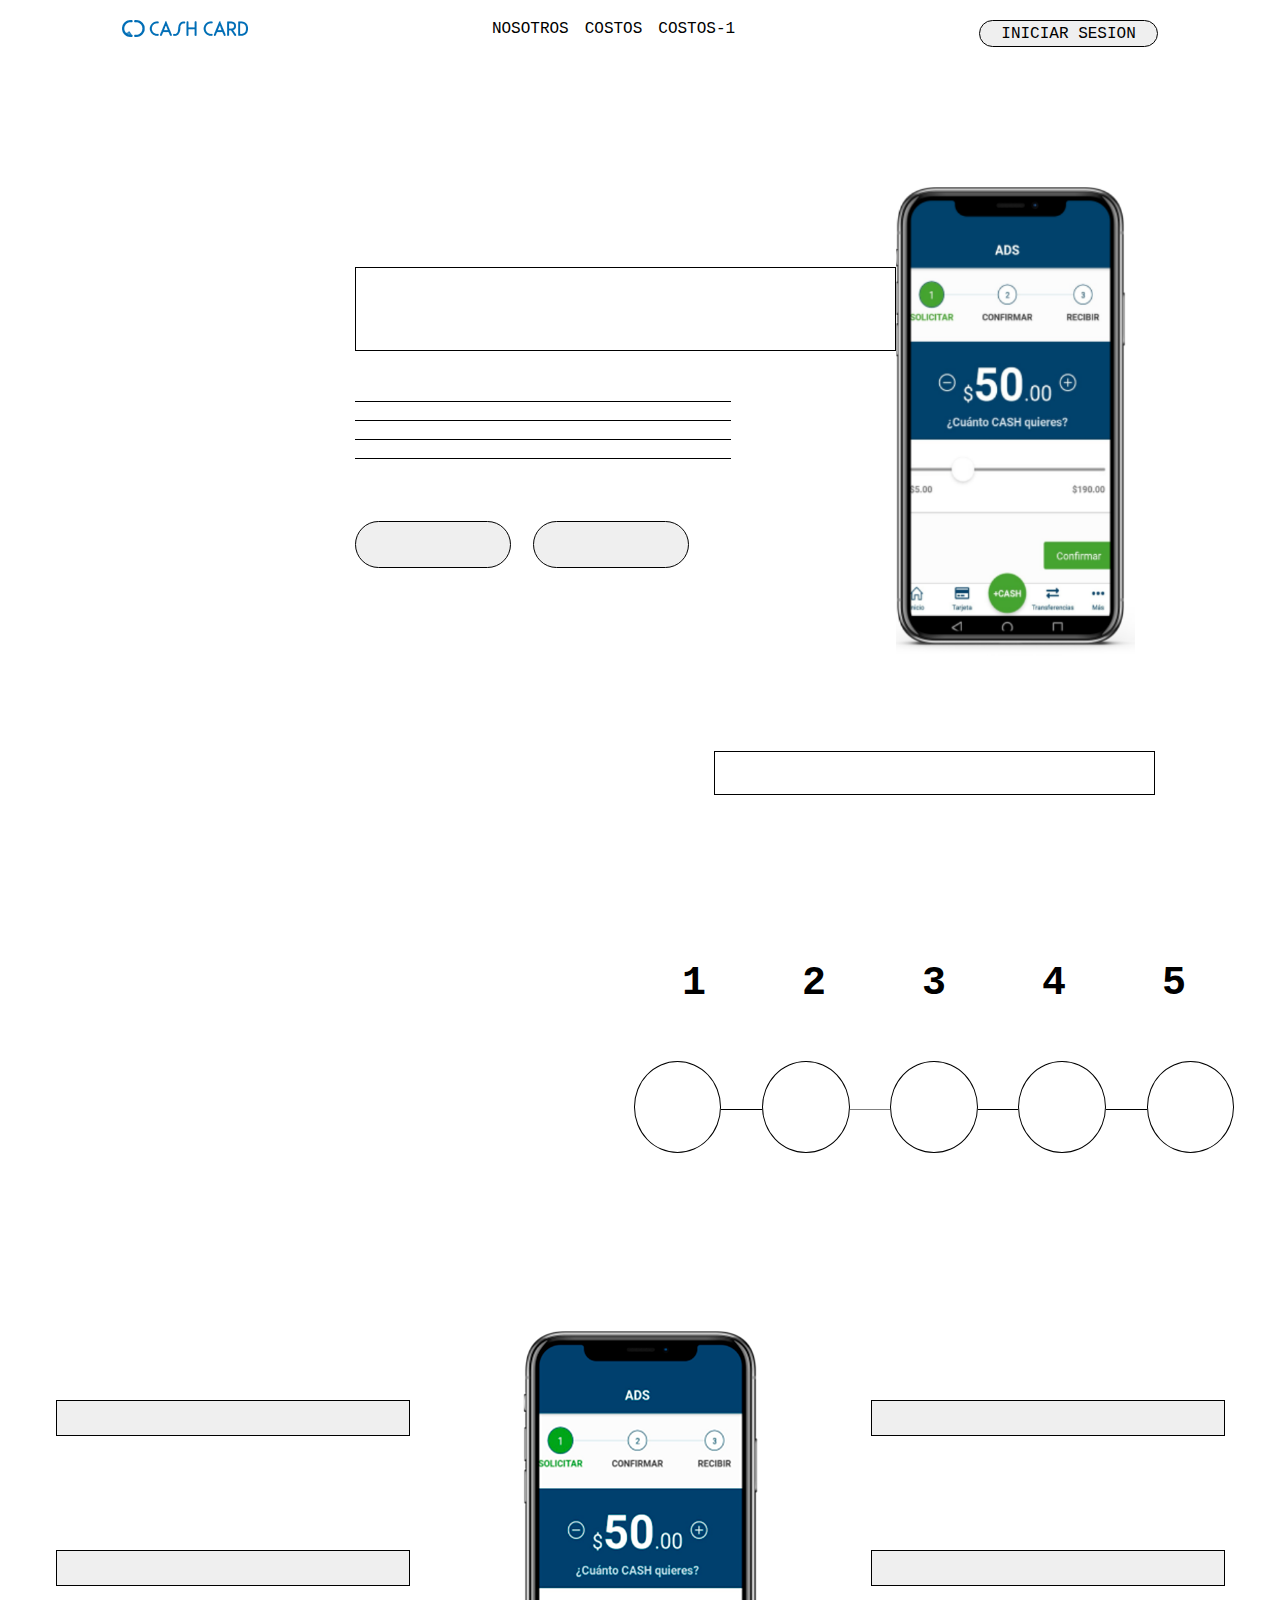
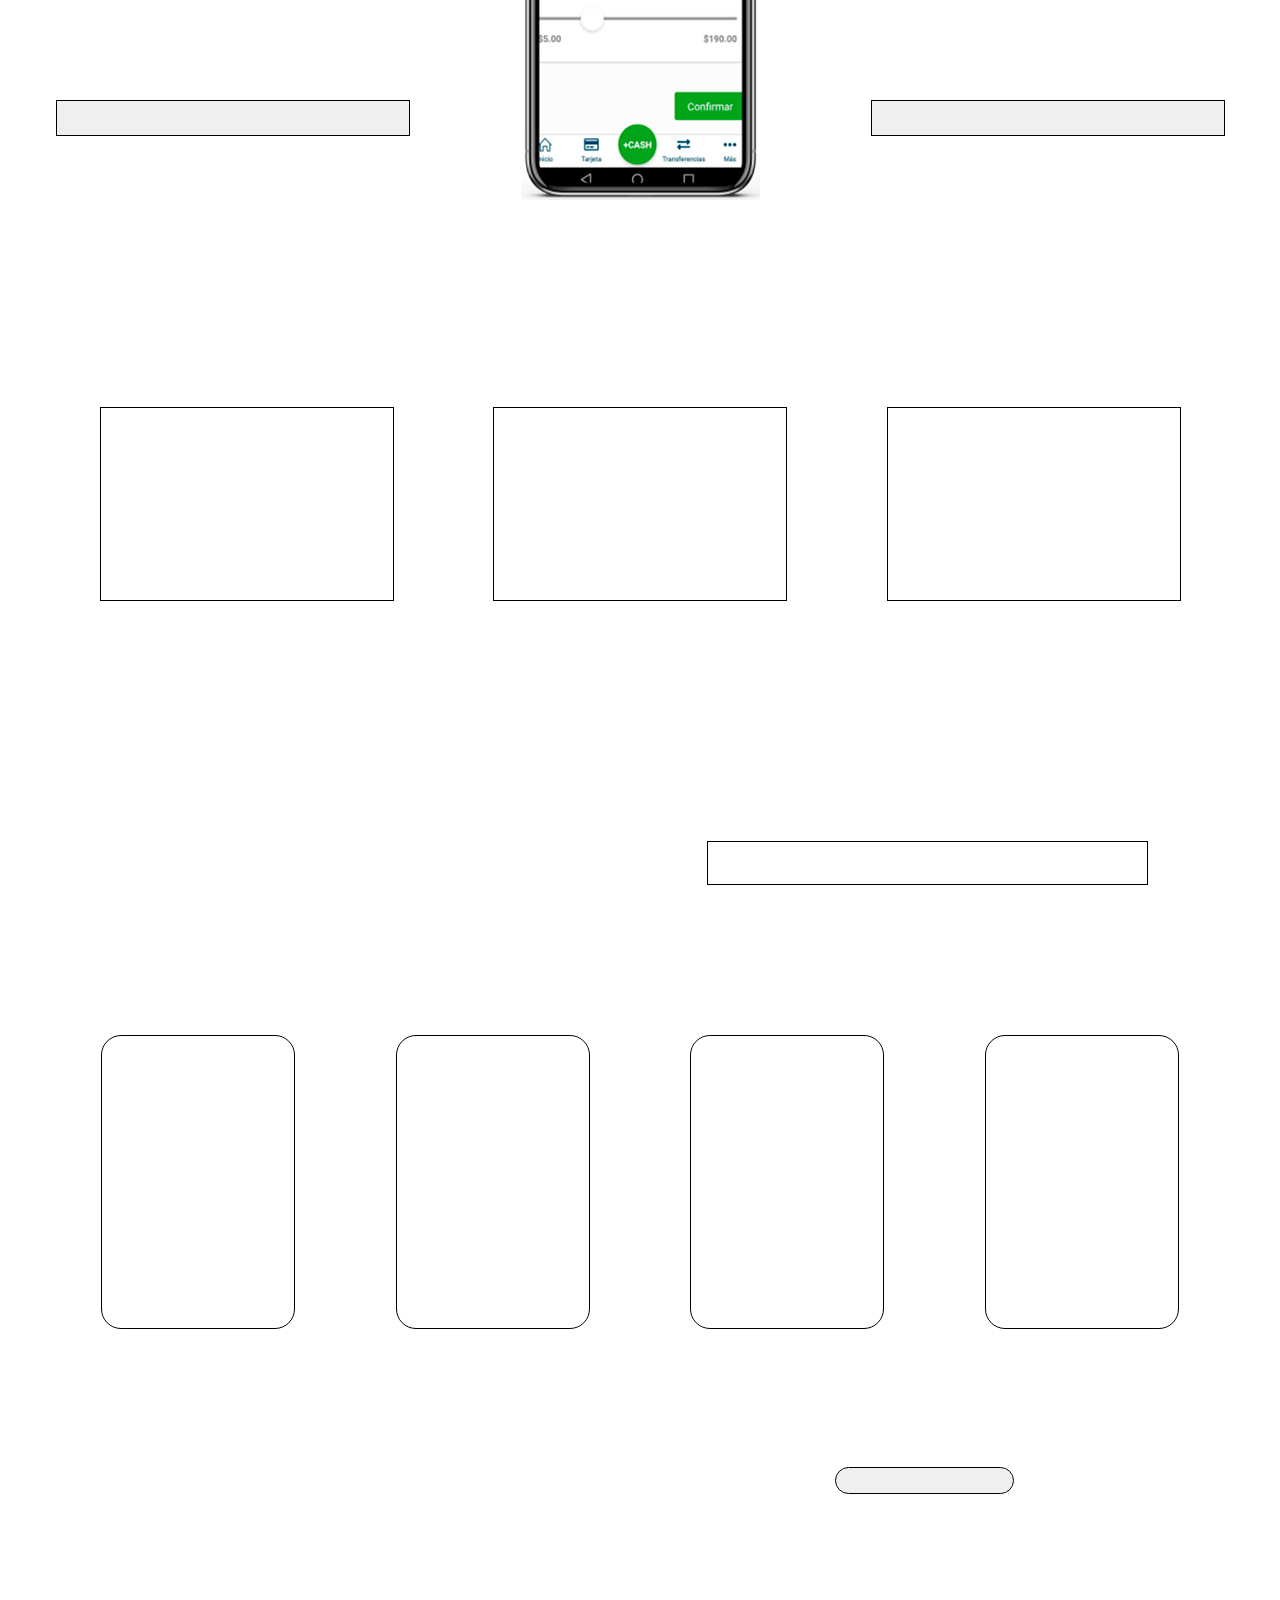
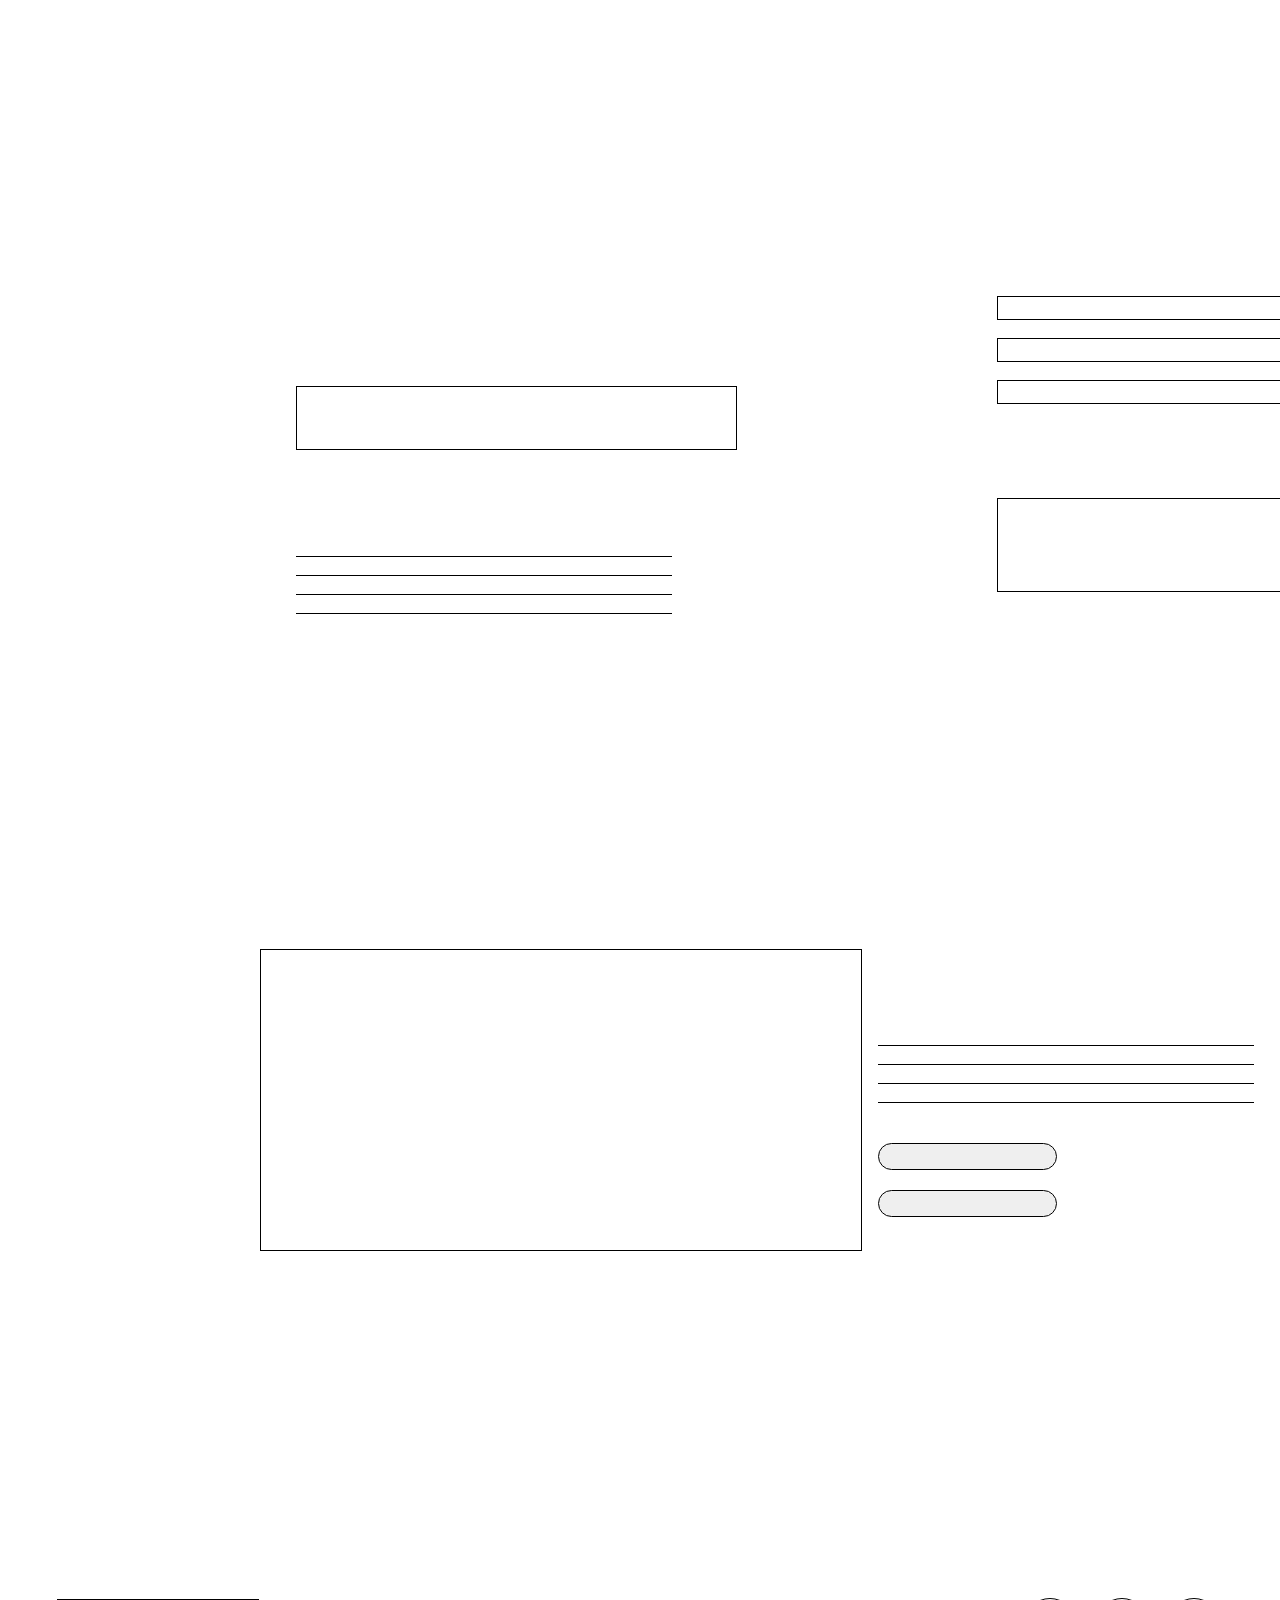
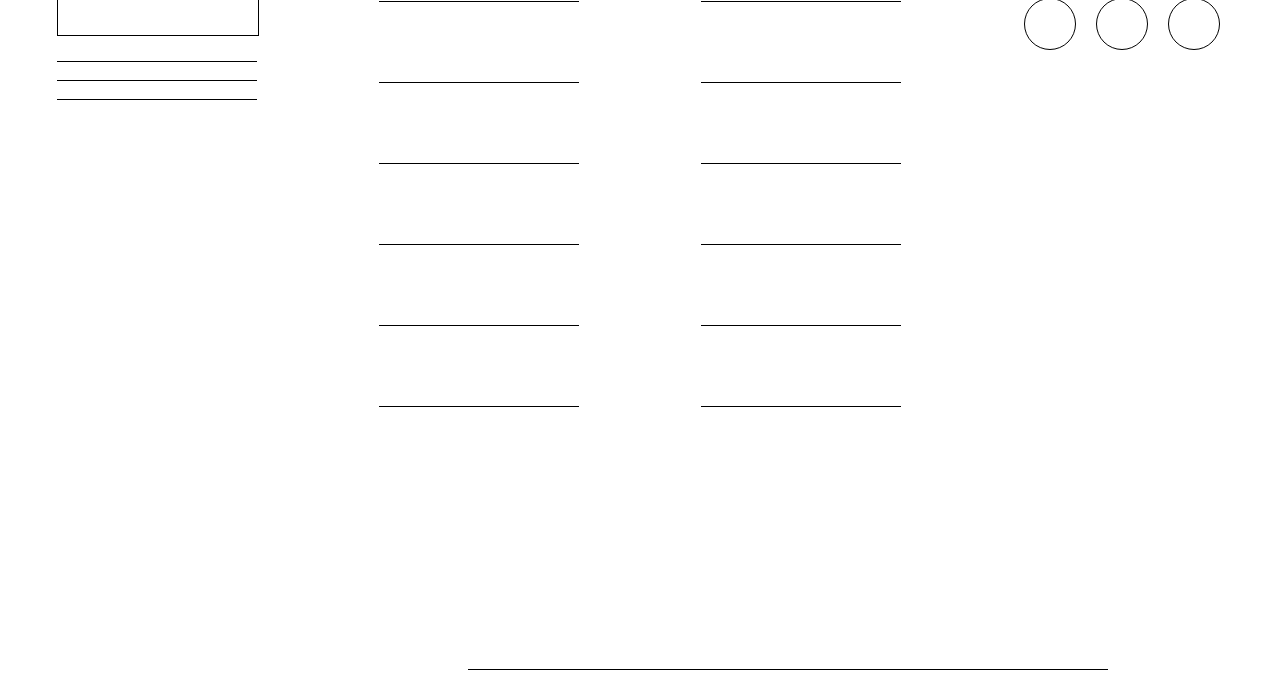
==== index.html @ b7083191 "primer commit" ====
<!DOCTYPE html>
<html lang="es">
<head>
    <meta charset="UTF-8">
    <meta http-equiv="X-UA-Compatible" content="IE=edge">
    <meta name="viewport" content="width=device-width, initial-scale=1.0">

    <link rel="preconnect" href="https://fonts.gstatic.com">
    <link href="https://fonts.googleapis.com/css2?family=Poppins:wght@300&display=swap" rel="stylesheet">
    <link rel="stylesheet" href="/css/styles.css">
    
    <title>Home │ Cash Car</title>
</head>
<body>

    <!-- NAV -->
    <div class="nav">
        <a href="index.html" class="logo"><img src="/img/Recurso 1@4x-chico.png" alt="Logo Cash Car" target="_blank"></a>
        <ul class="subnav">
            <li class="item-uno"><a href="/nosotros.html" target="_blank">NOSOTROS</a></li>
            <li class="item-dos"><a href="/costos.html" target="_blank">COSTOS</a></li>
            <li class="item-tres"><a href="/costos-1.html" target="_blank">COSTOS-1</a></li>
        </ul>
        <button class="boton">INICIAR SESION</button>
    </div>

    <!-- SECCION UNO  HOME-->
    <section class="seccion-uno-home">
        <div class="modulo-container">
            <div class="titulo-uno"></div>
            <div class="texto-container">
                <div class="texto"></div>
                <div class="texto"></div>
                <div class="texto"></div>
                <div class="texto"></div>
            </div>
            <div class="botones">
                <button class="boton-uno"></button>
                <button class="boton-dos"></button>
            </div>
        </div>
        <div class="foto-container">
            <img class="foto-celu" src="/img/9.png" alt="Cash Car App">
        </div>
    </section>

    <!-- SECCION DOS HOME-->
    <section class="seccion-dos-home">
        <div class="gran-super-container">
            <div class="titulo-chico-centrado"></div>
            <div class="numeros-container">
                <p>1</p>
                <p>2</p>
                <p>3</p>
                <p>4</p>
                <p>5</p>
            </div>
            <div class="pasos-container">
                <div class="circulo-uno"></div>
                <div class="linea-uno"></div>
                <div class="circulo-dos"></div>
                <hr class="linea-dos">
                <div class="circulo-tres"></div>
                <div class="linea-tres"></div>
                <div class="circulo-cuatro"></div>
                <div class="linea-cuatro"></div>
                <div class="circulo-cinco"></div>
            </div>
        </div>
    </section>

    <!-- SECCION TRES HOME -->
    <section class="seccion-tres-home">
        <div class="modulo-uno">
            <button class="boton-tres"></button>
            <button class="boton-cuatro"></button>
            <button class="boton-cinco"></button>
        </div>
        <div class="foto-mobile">
            <img  src="/img/9-chico.png" alt="Mobile Cash Car">
        </div>
        <div class="modulo-dos">
            <button class="boton-seis"></button>
            <button class="boton-siete"></button>
            <button class="boton-ocho"></button>
        </div>
    </section>

    <!-- SECCION CUATRO HOME -->
    <section class="seccion-cuatro-home">
        <div class="foto-uno"></div>
        <div class="foto-dos"></div>
        <div class="foto-tres"></div>
    </section>

    <!-- SECCION CINCO HOME-->
    <section class="seccion-cinco-home">
        <div class="titulo-chico-centrado"></div>
        <div class="contenedor-fotos">
            <div class="foto-cuatro"></div>
            <div class="foto-cinco"></div>
            <div class="foto-seis"></div>
            <div class="foto-siete"></div>
        </div>
        <button class="boton"></button>
    </section>

    <!-- SECCION SEIS HOME-->
    <section class="seccion-seis-home">
        <div class="ultra-modulo">
            <div class="modulo-tres">
                <div class="dale">
                    <div class="cuadro-titulo"></div>
                    <div class="contenedor-lineas">
                        <div class="lineas"></div>
                        <div class="lineas"></div>
                        <div class="lineas"></div>
                        <div class="lineas"></div>
                    </div>
                </div>
                <div class="modulo-cuatro">
                    <div class="gran-contenedor">
                        <div class="contenedor-cajas">
                            <div class="caja"></div>
                            <div class="caja"></div>
                            <div class="caja"></div>
                        </div>
                        <div class="caja-cuatro"></div>
                        <button class="boton-seccion-seis"></button>
                    </div>
                </div>
            </div>
    </section>

    <!-- SECCION SIETE HOME-->
    <section class="seccion-siete-home">
        <div class="modulo-primero">
            <div class="gran-cuadro"></div>
        </div>
        <div class="modulo-segundo">
            <div class="super-div">
                <div class="contenedor-lineas-dos">
                    <div class="lineas-dos"></div>
                    <div class="lineas-dos"></div>
                    <div class="lineas-dos"></div>
                    <div class="lineas-dos"></div>
                </div>
                <div class="contenedor-btn">
                    <button class="btn"></button>
                    <button class="btn"></button>
                </div>
            </div>
        </div>
    </section>

    <!-- FOOTER -->
    <footer class="footer">
        <div class="contenedor-grid">
            <div class="primer-modulo-footer">
                <div class="container-uno">
                    <div class="cuadro-chico"></div>
                    <div class="contenedor-lineas-tres">
                        <div class="linea-tres"></div>
                        <div class="linea-tres"></div>
                        <div class="linea-tres"></div>
                    </div>
            </div>
            </div>
        
            <div class="segundo-modulo-footer">
                <div class="contenedor-lin">
                    <div class="lin"></div>
                    <div class="lin"></div>
                    <div class="lin"></div>
                    <div class="lin"></div>
                    <div class="lin"></div>
                    <div class="lin"></div>
                </div>
            </div>
        
            <div class="tercer-modulo-footer">
                <div class="contenedor-lin">
                    <div class="lin"></div>
                    <div class="lin"></div>
                    <div class="lin"></div>
                    <div class="lin"></div>
                    <div class="lin"></div>
                    <div class="lin"></div>
                </div>
            </div>
        
            <div class="cuarto-modulo-footer">
                <div class="redes-container">
                    <div class="redes"></div>
                    <div class="redes"></div>
                    <div class="redes"></div>
                </div>
            </div>
        </div>
        <div class="copywright-lin"></div>
    </footer>
</body>
</html>
---- css/styles.css ----
* {
  margin: 0;
  padding: 0;
  font-family: monospace;
  font-size: 1rem;
}

a {
  text-decoration: none;
  color: inherit;
}

.nav {
  display: -webkit-box;
  display: -ms-flexbox;
  display: flex;
  place-content: center space-around;
}

.nav .subnav {
  margin-top: 1.25rem;
  display: -webkit-box;
  display: -ms-flexbox;
  display: flex;
  -webkit-box-pack: center;
      -ms-flex-pack: center;
          justify-content: center;
}

.nav .subnav li {
  list-style: none;
}

.nav .subnav li a {
  font-family: monospace;
}

.nav .subnav .item-uno, .nav .subnav .item-dos {
  margin-right: 1rem;
}

.nav .logo {
  margin-top: 1.25rem;
  height: 0.5rem;
}

.nav .boton {
  width: 11.1875rem;
  height: 1.6875rem;
  margin-top: 1.25rem;
  border: solid 0.03125rem;
  border-radius: 2.875rem;
}

.seccion-uno-home {
  margin-top: 3.125rem;
  margin-left: 9.9375rem;
  margin-right: 9.9375rem;
  display: -webkit-box;
  display: -ms-flexbox;
  display: flex;
  -webkit-box-pack: justify;
      -ms-flex-pack: justify;
          justify-content: space-between;
}

.seccion-uno-home .modulo-container {
  position: relative;
  margin-top: 10.625rem;
  margin-left: 12.25rem;
}

.seccion-uno-home .modulo-container .titulo-uno {
  width: 33.6875rem;
  height: 5.125rem;
  border: solid 0.5px;
}

.seccion-uno-home .modulo-container .texto-container {
  width: 27.25rem;
  height: 4.375rem;
  margin-top: 3.125rem;
}

.seccion-uno-home .modulo-container .texto-container .texto {
  width: 23.5rem;
  margin-top: 1.125rem;
  border-bottom: solid 0.5px;
  -webkit-box-align: start;
      -ms-flex-align: start;
          align-items: start;
}

.seccion-uno-home .modulo-container .botones {
  display: -webkit-box;
  display: -ms-flexbox;
  display: flex;
  margin-top: 3.125rem;
}

.seccion-uno-home .modulo-container .botones .boton-uno, .seccion-uno-home .modulo-container .botones .boton-dos {
  width: 9.75rem;
  height: 2.9375rem;
  border: solid 0.5px;
  border-radius: 2.875rem;
}

.seccion-uno-home .modulo-container .botones .boton-dos {
  margin-left: 1.375rem;
}

.seccion-uno-home .foto-container {
  margin-top: 5.625rem;
  margin-right: 10.9375rem;
}

.seccion-uno-home .foto-container .foto-celu {
  width: 14.9375rem;
  height: 29.3125rem;
  -o-object-fit: cover;
     object-fit: cover;
}

.seccion-dos-home {
  display: -webkit-box;
  display: -ms-flexbox;
  display: flex;
  position: relative;
  place-content: center space-between;
  height: 31.25rem;
}

.seccion-dos-home .gran-super-container {
  margin-left: 11.5rem;
}

.seccion-dos-home .gran-super-container .titulo-chico-centrado {
  position: absolute;
  width: 27.4375rem;
  height: 2.625rem;
  border: solid 0.5px;
  margin-top: 5.625rem;
  margin-left: 33.125rem;
}

.seccion-dos-home .gran-super-container .numeros-container {
  display: -webkit-box;
  display: -ms-flexbox;
  display: flex;
  -ms-flex-pack: distribute;
      justify-content: space-around;
  position: absolute;
  width: 37.5rem;
  margin-top: 18.75rem;
  margin-left: 28.125rem;
  font-weight: bold;
}

.seccion-dos-home .gran-super-container .numeros-container p {
  font-size: 2.5rem;
}

.seccion-dos-home .gran-super-container .pasos-container {
  display: -webkit-box;
  display: -ms-flexbox;
  display: flex;
  -webkit-box-pack: space-evenly;
      -ms-flex-pack: space-evenly;
          justify-content: space-evenly;
  position: absolute;
  margin-top: 25rem;
  margin-left: 28.125rem;
  width: 37.5rem;
}

.seccion-dos-home .gran-super-container .pasos-container .circulo-uno, .seccion-dos-home .gran-super-container .pasos-container .circulo-dos,
.seccion-dos-home .gran-super-container .pasos-container .circulo-tres, .seccion-dos-home .gran-super-container .pasos-container .circulo-cuatro,
.seccion-dos-home .gran-super-container .pasos-container .circulo-cinco {
  width: 13.125rem;
  height: 5.625rem;
  border-radius: 100%;
  border: solid 0.5px;
}

.seccion-dos-home .gran-super-container .pasos-container .linea-uno, .seccion-dos-home .gran-super-container .pasos-container .linea-dos,
.seccion-dos-home .gran-super-container .pasos-container .linea-tres, .seccion-dos-home .gran-super-container .pasos-container .linea-cuatro {
  border: 0;
  border-top: 1px solid;
  height: 0;
  width: 6.25rem;
  margin-top: 3rem;
}

.seccion-tres-home {
  width: 100%;
  display: -webkit-box;
  display: -ms-flexbox;
  display: flex;
  -webkit-box-align: center;
      -ms-flex-align: center;
          align-items: center;
  -ms-flex-pack: distribute;
      justify-content: space-around;
  justify-items: center;
  margin-top: 10.625rem;
}

.seccion-tres-home .modulo-uno {
  height: 50vh;
  display: -webkit-box;
  display: -ms-flexbox;
  display: flex;
  -webkit-box-orient: vertical;
  -webkit-box-direction: normal;
      -ms-flex-direction: column;
          flex-direction: column;
  -ms-flex-pack: distribute;
      justify-content: space-around;
}

.seccion-tres-home .foto-mobile {
  -o-object-fit: cover;
     object-fit: cover;
}

.seccion-tres-home .modulo-dos {
  display: -webkit-box;
  display: -ms-flexbox;
  display: flex;
  height: 50vh;
  display: flex;
  -webkit-box-orient: vertical;
  -webkit-box-direction: normal;
      -ms-flex-direction: column;
          flex-direction: column;
  -ms-flex-pack: distribute;
      justify-content: space-around;
  flex-direction: column;
}

.seccion-tres-home .boton-tres, .seccion-tres-home .boton-dos, .seccion-tres-home .boton-tres,
.seccion-tres-home .boton-cuatro, .seccion-tres-home .boton-cinco,
.seccion-tres-home .boton-seis, .seccion-tres-home .boton-siete, .seccion-tres-home .boton-ocho {
  width: 22.125rem;
  height: 2.25rem;
  border: 0.5px solid;
}

.seccion-cuatro-home {
  width: 100%;
  display: -webkit-box;
  display: -ms-flexbox;
  display: flex;
  -webkit-box-align: center;
      -ms-flex-align: center;
          align-items: center;
  -webkit-box-pack: space-evenly;
      -ms-flex-pack: space-evenly;
          justify-content: space-evenly;
  justify-items: center;
  margin-top: 12.625rem;
}

.seccion-cuatro-home .foto-uno, .seccion-cuatro-home .foto-dos, .seccion-cuatro-home .foto-tres {
  width: 18.25rem;
  height: 12rem;
  border: 0.5px solid;
}

.seccion-cinco-home {
  width: 100%;
  height: 100vh;
  padding-top: 9.375rem;
  margin-bottom: 6.25rem;
}

.seccion-cinco-home .titulo-chico-centrado {
  width: 27.4375rem;
  height: 2.625rem;
  border: solid 0.5px;
  margin-top: 5.625rem;
  margin-left: 44.20rem;
}

.seccion-cinco-home .contenedor-fotos {
  display: -webkit-box;
  display: -ms-flexbox;
  display: flex;
  -webkit-box-align: center;
      -ms-flex-align: center;
          align-items: center;
  -webkit-box-pack: space-evenly;
      -ms-flex-pack: space-evenly;
          justify-content: space-evenly;
  justify-items: center;
  margin-top: 9.375rem;
}

.seccion-cinco-home .foto-cuatro, .seccion-cinco-home .foto-cinco, .seccion-cinco-home .foto-seis, .seccion-cinco-home .foto-siete {
  width: 12rem;
  height: 18.25rem;
  border: 0.5px solid;
  border-radius: 1.25rem;
}

.seccion-cinco-home .boton {
  width: 11.1875rem;
  height: 1.6875rem;
  margin-top: 8.625rem;
  margin-left: 52.20rem;
  border: solid 0.5px;
  border-radius: 2.875rem;
}

.seccion-seis-home {
  width: 100%;
  height: 70vh;
  padding-top: 2.125rem;
  padding-bottom: 2.125rem;
  display: -webkit-box;
  display: -ms-flexbox;
  display: flex;
}

.seccion-seis-home .ultra-modulo {
  margin-left: 9.375rem;
}

.seccion-seis-home .ultra-modulo .modulo-tres {
  width: 50%;
  height: 100%;
  margin-left: 8.125rem;
  display: -webkit-box;
  display: -ms-flexbox;
  display: flex;
  -webkit-box-align: center;
      -ms-flex-align: center;
          align-items: center;
}

.seccion-seis-home .ultra-modulo .modulo-tres .dale {
  margin-left: 1rem;
  height: 50%;
  display: -webkit-box;
  display: -ms-flexbox;
  display: flex;
  -webkit-box-orient: vertical;
  -webkit-box-direction: normal;
      -ms-flex-direction: column;
          flex-direction: column;
  -ms-flex-pack: distribute;
      justify-content: space-around;
}

.seccion-seis-home .ultra-modulo .modulo-tres .dale .cuadro-titulo {
  width: 27.4375rem;
  height: 3.875rem;
  border: 0.5px solid;
}

.seccion-seis-home .ultra-modulo .modulo-tres .dale .contenedor-lineas .lineas {
  margin-top: 1.125rem;
  width: 23.5rem;
  border-bottom: 0.5px solid;
  -webkit-box-align: start;
      -ms-flex-align: start;
          align-items: start;
}

.seccion-seis-home .ultra-modulo .modulo-cuatro {
  height: 100%;
  margin-left: 16.25rem;
}

.seccion-seis-home .ultra-modulo .modulo-cuatro .gran-contenedor {
  height: 100%;
  display: -webkit-box;
  display: -ms-flexbox;
  display: flex;
  -webkit-box-orient: vertical;
  -webkit-box-direction: normal;
      -ms-flex-direction: column;
          flex-direction: column;
  -webkit-box-pack: space-evenly;
      -ms-flex-pack: space-evenly;
          justify-content: space-evenly;
  -webkit-box-align: end;
      -ms-flex-align: end;
          align-items: end;
}

.seccion-seis-home .ultra-modulo .modulo-cuatro .gran-contenedor .contenedor-cajas .caja {
  margin-top: 1.125rem;
  width: 31.25rem;
  height: 1.375rem;
  border: 0.5px solid;
}

.seccion-seis-home .ultra-modulo .modulo-cuatro .gran-contenedor .caja-cuatro {
  width: 31.25rem;
  height: 5.75rem;
  border: 0.5px solid;
}

.seccion-seis-home .ultra-modulo .modulo-cuatro .gran-contenedor .boton-seccion-seis {
  width: 11.1875rem;
  height: 2.3125rem;
  border: solid 0.5px;
  border-radius: 2.875rem;
}

.seccion-siete-home {
  width: 100%;
  height: 100%;
  display: -webkit-box;
  display: -ms-flexbox;
  display: flex;
}

.seccion-siete-home .modulo-primero {
  width: 50%;
  height: 31.25rem;
}

.seccion-siete-home .modulo-primero .gran-cuadro {
  margin-left: 16.25rem;
  margin-top: 6.25rem;
  width: 37.5rem;
  height: 18.75rem;
  border: solid 0.5px;
}

.seccion-siete-home .modulo-segundo {
  width: 50%;
  height: 500%;
  padding: 3.125rem;
}

.seccion-siete-home .modulo-segundo .super-div {
  margin-top: 9.125rem;
  margin-left: 11.125rem;
}

.seccion-siete-home .modulo-segundo .super-div .contenedor-lineas-dos {
  margin-top: 3.125rem;
  margin-bottom: 1.875rem;
}

.seccion-siete-home .modulo-segundo .super-div .contenedor-lineas-dos .lineas-dos {
  width: 23.5rem;
  margin-top: 1.125rem;
  margin-left: 0.625rem;
  border-bottom: solid 0.5px;
}

.seccion-siete-home .modulo-segundo .super-div .contenedor-btn {
  margin-bottom: 1.875rem;
}

.seccion-siete-home .modulo-segundo .super-div .contenedor-btn .btn {
  margin: 0.625rem;
  width: 11.1875rem;
  height: 1.6875rem;
  border: solid 0.5px;
  border-radius: 2.875rem;
}

.seccion-uno-nosotros {
  background: grey;
  margin-top: 3.125rem;
  width: 100%;
  height: 37.5rem;
}

.seccion-dos-nosotros {
  width: 100%;
  height: 100vh;
  margin-top: 5.625rem;
  display: -webkit-box;
  display: -ms-flexbox;
  display: flex;
  -webkit-box-align: center;
      -ms-flex-align: center;
          align-items: center;
  -webkit-box-orient: vertical;
  -webkit-box-direction: normal;
      -ms-flex-direction: column;
          flex-direction: column;
}

.seccion-dos-nosotros .cuadro-titulo {
  margin-top: 5rem;
  width: 27.4375rem;
  height: 2rem;
  border: solid 0.5px;
}

.seccion-dos-nosotros .contenedor-lineas-texto {
  margin-top: 1.25rem;
}

.seccion-dos-nosotros .contenedor-lineas-texto .linea-texto {
  width: 36rem;
  margin-top: 1.125rem;
  border-bottom: solid 0.5px;
}

.seccion-dos-nosotros .contenedor-nosotros-cajas {
  width: 100%;
  display: -webkit-box;
  display: -ms-flexbox;
  display: flex;
  -webkit-box-align: center;
      -ms-flex-align: center;
          align-items: center;
  -webkit-box-pack: space-evenly;
      -ms-flex-pack: space-evenly;
          justify-content: space-evenly;
  justify-items: center;
  margin-top: 9.375rem;
}

.seccion-dos-nosotros .contenedor-nosotros-cajas .nosotros-caja {
  width: 18.25rem;
  height: 12rem;
  border: 0.5px solid;
}

.seccion-tres-nosotros {
  width: 100%;
  margin-top: 3.125rem;
  margin-bottom: 19.25rem;
}

.seccion-tres-nosotros .gran-caja-uno {
  display: -webkit-box;
  display: -ms-flexbox;
  display: flex;
  -webkit-box-align: center;
      -ms-flex-align: center;
          align-items: center;
  -ms-flex-pack: distribute;
      justify-content: space-around;
}

.seccion-tres-nosotros .gran-caja-uno .primer-cuadrado {
  width: 12.5rem;
  height: 3.580625rem;
  border: solid 0.5px;
}

.seccion-tres-nosotros .gran-caja-uno .texto-caja-contenedora-uno .texto-contenido-uno {
  width: 31.25rem;
  border-bottom: 0.5px solid;
  margin-top: 1.125rem;
}

.seccion-tres-nosotros .gran-caja-dos {
  display: -webkit-box;
  display: -ms-flexbox;
  display: flex;
  -webkit-box-align: center;
      -ms-flex-align: center;
          align-items: center;
  -ms-flex-pack: distribute;
      justify-content: space-around;
  margin-top: 5.625rem;
}

.seccion-tres-nosotros .gran-caja-dos .texto-caja-contenedora-dos .texto-contenido-dos {
  width: 31.25rem;
  border-bottom: 0.5px solid;
  margin-top: 1.125rem;
}

.seccion-tres-nosotros .gran-caja-dos .ultimo-cuadrado {
  width: 12.5rem;
  height: 3.580625rem;
  border: solid 0.5px;
}

.seccion-cuatro-nosotros {
  width: 100%;
  display: -webkit-box;
  display: -ms-flexbox;
  display: flex;
  height: 70vh;
  padding-top: 3.125rem;
  padding-bottom: 3.125rem;
}

.seccion-cuatro-nosotros .modulo-nosotros-primero {
  width: 50%;
  height: 100%;
  margin-left: 10.875rem;
  display: -webkit-box;
  display: -ms-flexbox;
  display: flex;
  -webkit-box-align: center;
      -ms-flex-align: center;
          align-items: center;
}

.seccion-cuatro-nosotros .modulo-nosotros-primero .contenedor-modulo-uno {
  margin-left: 7.125rem;
  margin-bottom: 10.345rem;
  height: 50%;
  display: -webkit-box;
  display: -ms-flexbox;
  display: flex;
  -webkit-box-orient: vertical;
  -webkit-box-direction: normal;
      -ms-flex-direction: column;
          flex-direction: column;
  -ms-flex-pack: distribute;
      justify-content: space-around;
}

.seccion-cuatro-nosotros .modulo-nosotros-primero .contenedor-modulo-uno .caja-texto-nosotros {
  width: 27.4375rem;
  height: 3.875rem;
  border: 0.5px solid;
}

.seccion-cuatro-nosotros .modulo-nosotros-primero .contenedor-modulo-uno .contenedor-lin-mod-uno .lin-mod-uno {
  margin-top: 1.125rem;
  width: 23.5rem;
  border-bottom: 0.5px solid;
  -webkit-box-align: start;
      -ms-flex-align: start;
          align-items: start;
}

.seccion-cuatro-nosotros .modulo-nosotros-segundo {
  height: 100%;
}

.seccion-cuatro-nosotros .modulo-nosotros-segundo .super-contenedor {
  height: 100%;
  display: -webkit-box;
  display: -ms-flexbox;
  display: flex;
  -webkit-box-orient: vertical;
  -webkit-box-direction: normal;
      -ms-flex-direction: column;
          flex-direction: column;
  -webkit-box-pack: space-evenly;
      -ms-flex-pack: space-evenly;
          justify-content: space-evenly;
  -webkit-box-align: end;
      -ms-flex-align: end;
          align-items: end;
  margin-right: 19.25rem;
}

.seccion-cuatro-nosotros .modulo-nosotros-segundo .super-contenedor .contenedor-caja-nosotros .caja-nosotros {
  margin-top: 1.125rem;
  width: 31.25rem;
  height: 1.375rem;
  border: 0.5px solid;
}

.seccion-cuatro-nosotros .modulo-nosotros-segundo .super-contenedor .cajita {
  width: 31.25rem;
  height: 5.75rem;
  border: 0.5px solid;
}

.seccion-cuatro-nosotros .modulo-nosotros-segundo .super-contenedor .boton-nosotros-sec-cuatro {
  width: 11.1875rem;
  height: 2.3125rem;
  border: solid 0.5px;
  border-radius: 2.875rem;
}

.footer {
  width: 100%;
  height: 100%;
}

.footer .contenedor-grid {
  display: -ms-grid;
  display: grid;
  -ms-grid-columns: 1fr 1fr 1fr 1fr;
      grid-template-columns: 1fr 1fr 1fr 1fr;
  -ms-grid-rows: 1fr;
      grid-template-rows: 1fr;
  gap: 0px 5px;
      grid-template-areas: ". . . .";
}

.footer .contenedor-grid .primer-modulo-footer {
  height: 100vh;
  display: -webkit-box;
  display: -ms-flexbox;
  display: flex;
  -webkit-box-orient: vertical;
  -webkit-box-direction: normal;
      -ms-flex-direction: column;
          flex-direction: column;
  -webkit-box-align: center;
      -ms-flex-align: center;
          align-items: center;
  -webkit-box-pack: center;
      -ms-flex-pack: center;
          justify-content: center;
}

.footer .contenedor-grid .primer-modulo-footer .container-uno {
  margin-bottom: 18.75rem;
}

.footer .contenedor-grid .primer-modulo-footer .container-uno .cuadro-chico {
  width: 12.5rem;
  height: 2.1875rem;
  border: solid 0.5px;
  margin-bottom: 1.5625rem;
}

.footer .contenedor-grid .primer-modulo-footer .container-uno .contenedor-lineas-tres .linea-tres {
  margin-top: 1.125rem;
  border-bottom: solid 0.5px;
  width: 12.5rem;
}

.footer .contenedor-grid .segundo-modulo-footer {
  height: 100vh;
  display: -webkit-box;
  display: -ms-flexbox;
  display: flex;
  -webkit-box-orient: vertical;
  -webkit-box-direction: normal;
      -ms-flex-direction: column;
          flex-direction: column;
  -webkit-box-align: center;
      -ms-flex-align: center;
          align-items: center;
  -webkit-box-pack: center;
      -ms-flex-pack: center;
          justify-content: center;
}

.footer .contenedor-grid .segundo-modulo-footer .contenedor-lin {
  margin-bottom: 4.375rem;
  display: -webkit-box;
  display: -ms-flexbox;
  display: flex;
  -webkit-box-orient: vertical;
  -webkit-box-direction: normal;
      -ms-flex-direction: column;
          flex-direction: column;
  -ms-flex-pack: distribute;
      justify-content: space-around;
}

.footer .contenedor-grid .segundo-modulo-footer .contenedor-lin .lin {
  width: 12.5rem;
  margin-top: 5rem;
  border-bottom: solid 0.5px;
}

.footer .contenedor-grid .tercer-modulo-footer {
  height: 100vh;
  display: -webkit-box;
  display: -ms-flexbox;
  display: flex;
  -webkit-box-orient: vertical;
  -webkit-box-direction: normal;
      -ms-flex-direction: column;
          flex-direction: column;
  -webkit-box-align: center;
      -ms-flex-align: center;
          align-items: center;
  -webkit-box-pack: center;
      -ms-flex-pack: center;
          justify-content: center;
}

.footer .contenedor-grid .tercer-modulo-footer .contenedor-lin {
  margin-bottom: 4.375rem;
  display: -webkit-box;
  display: -ms-flexbox;
  display: flex;
  -webkit-box-orient: vertical;
  -webkit-box-direction: normal;
      -ms-flex-direction: column;
          flex-direction: column;
  -ms-flex-pack: distribute;
      justify-content: space-around;
}

.footer .contenedor-grid .tercer-modulo-footer .contenedor-lin .lin {
  width: 12.5rem;
  margin-top: 5rem;
  border-bottom: solid 0.5px;
}

.footer .contenedor-grid .cuarto-modulo-footer {
  height: 100vh;
  display: -webkit-box;
  display: -ms-flexbox;
  display: flex;
  -webkit-box-orient: vertical;
  -webkit-box-direction: normal;
      -ms-flex-direction: column;
          flex-direction: column;
  -webkit-box-align: center;
      -ms-flex-align: center;
          align-items: center;
  -webkit-box-pack: center;
      -ms-flex-pack: center;
          justify-content: center;
}

.footer .contenedor-grid .cuarto-modulo-footer .redes-container {
  display: -webkit-box;
  display: -ms-flexbox;
  display: flex;
  margin-bottom: 21.875rem;
}

.footer .contenedor-grid .cuarto-modulo-footer .redes-container .redes {
  height: 3.125rem;
  width: 3.125rem;
  margin: 0.625rem;
  border: solid 0.5px;
  border-radius: 50%;
}

.footer .copywright-lin {
  margin: 1.25rem 0 1.875rem 29.275rem;
  width: 50%;
  border-bottom: solid 0.5px;
}
/*# sourceMappingURL=styles.css.map */
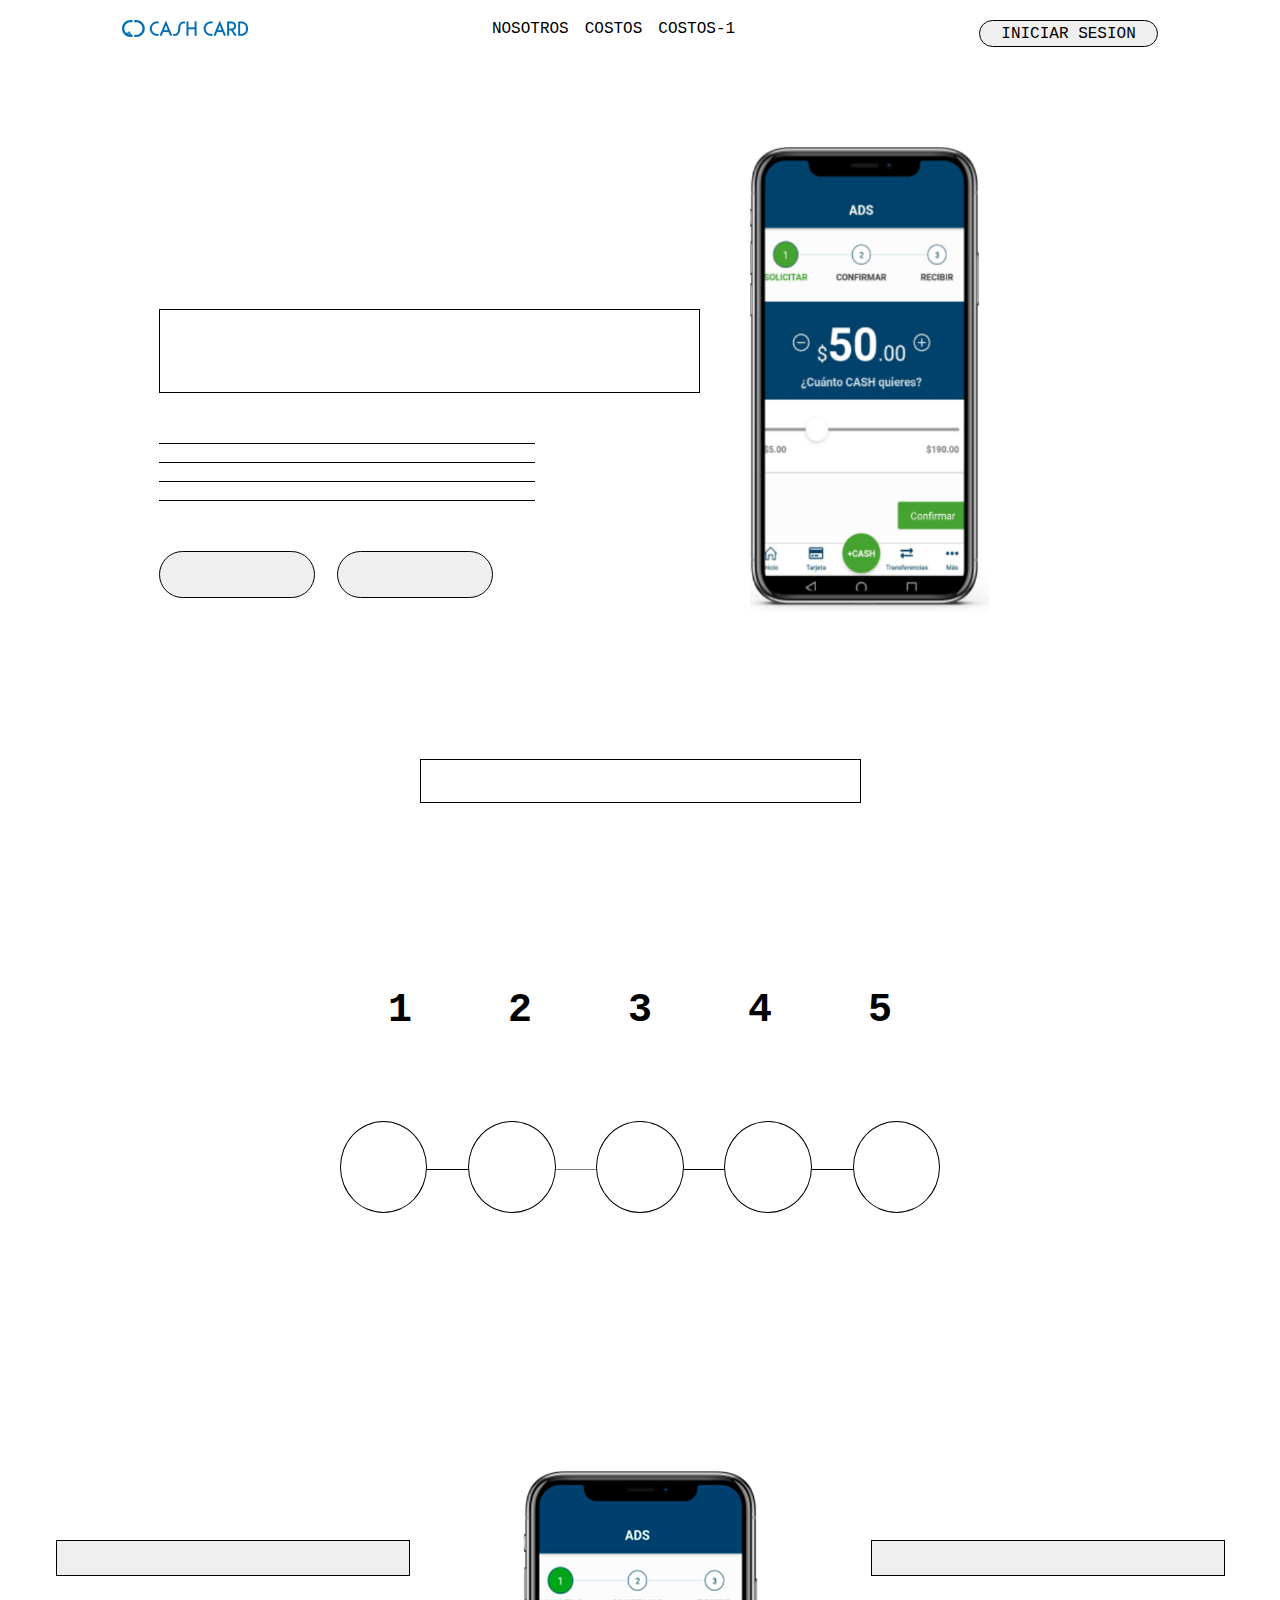
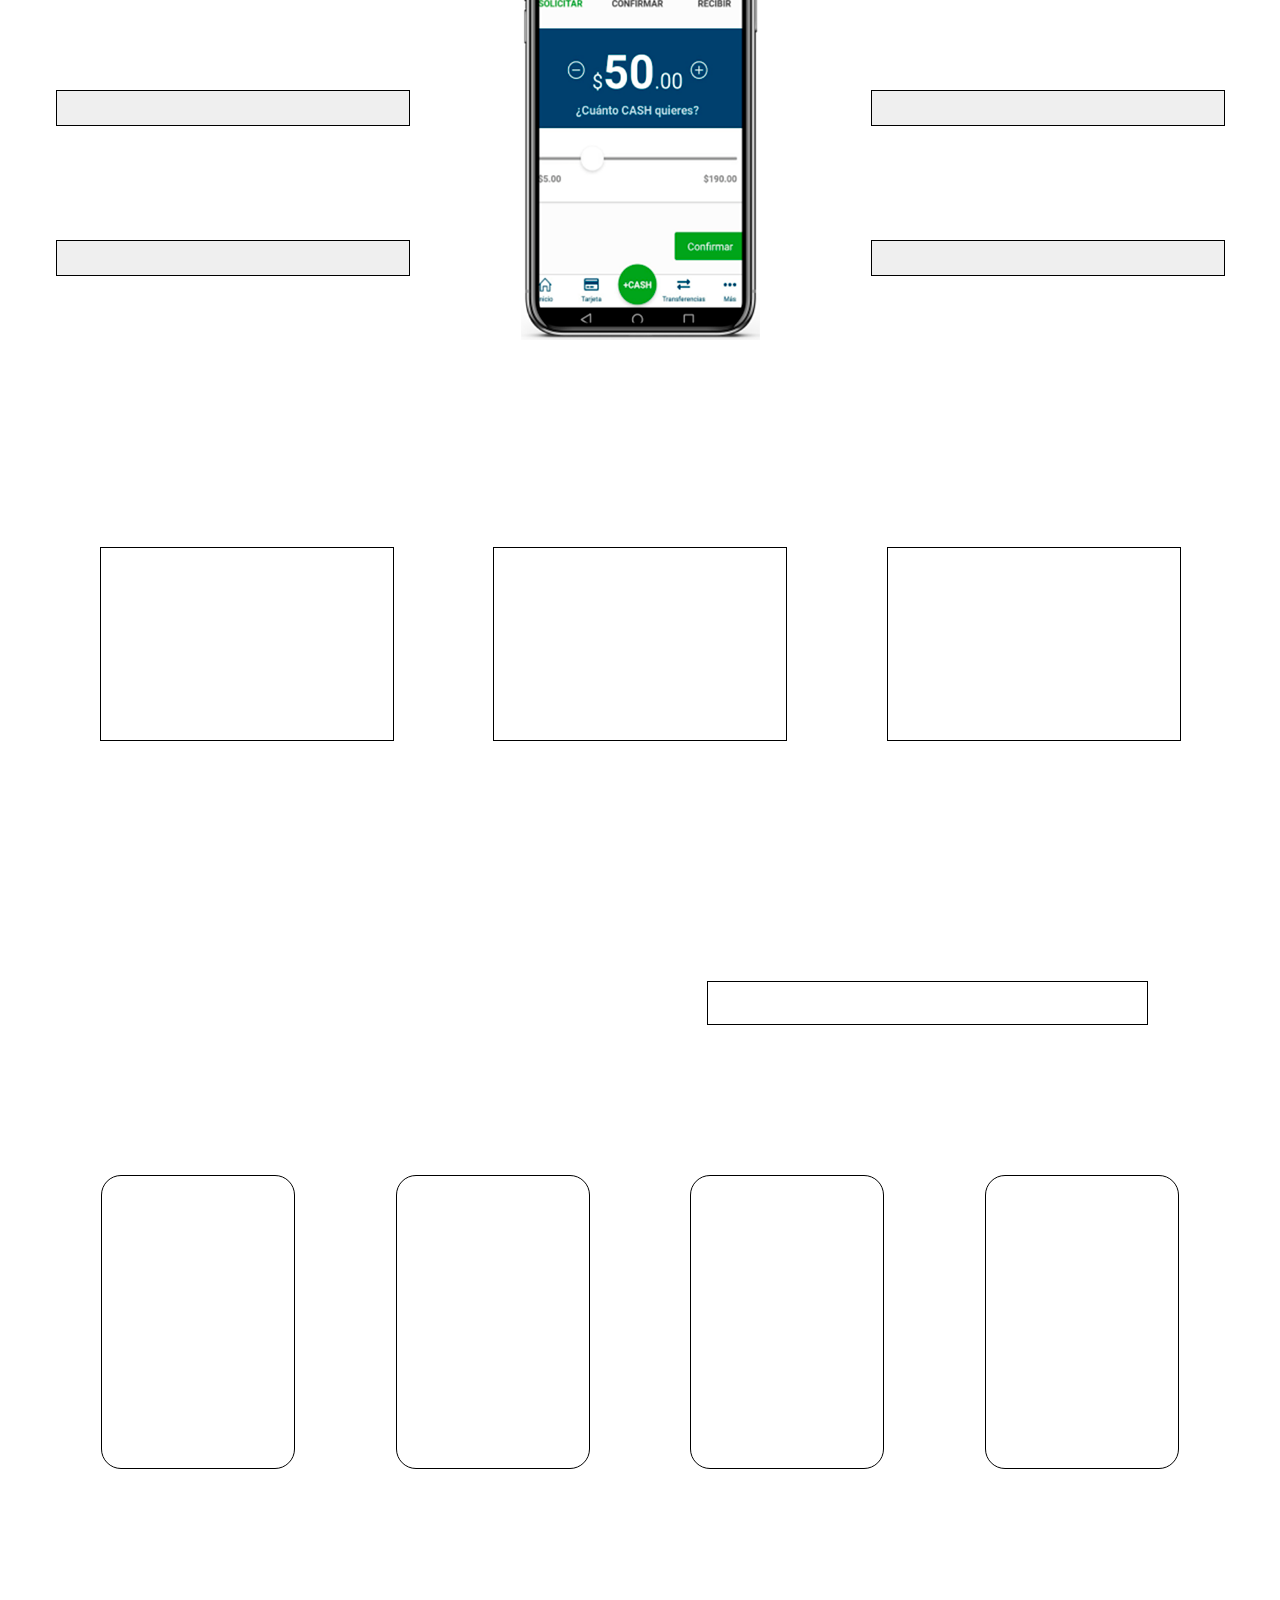
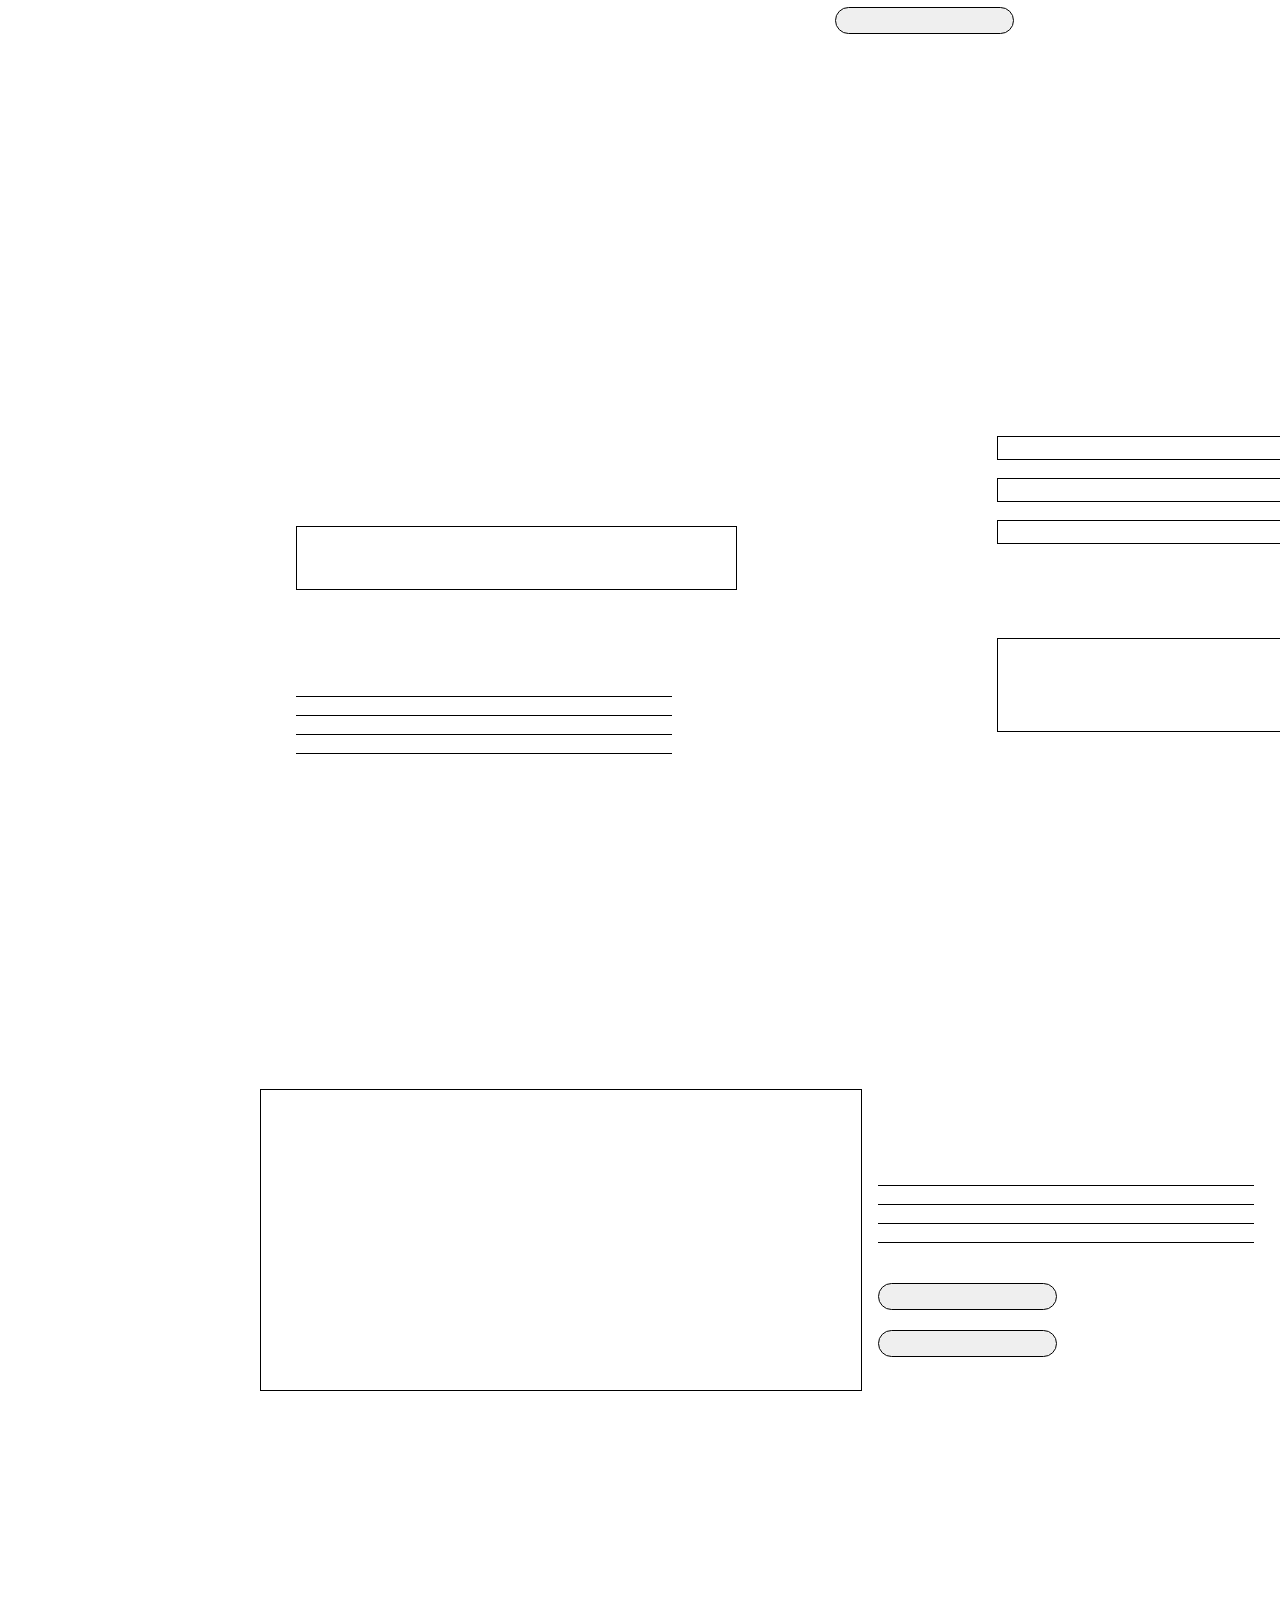
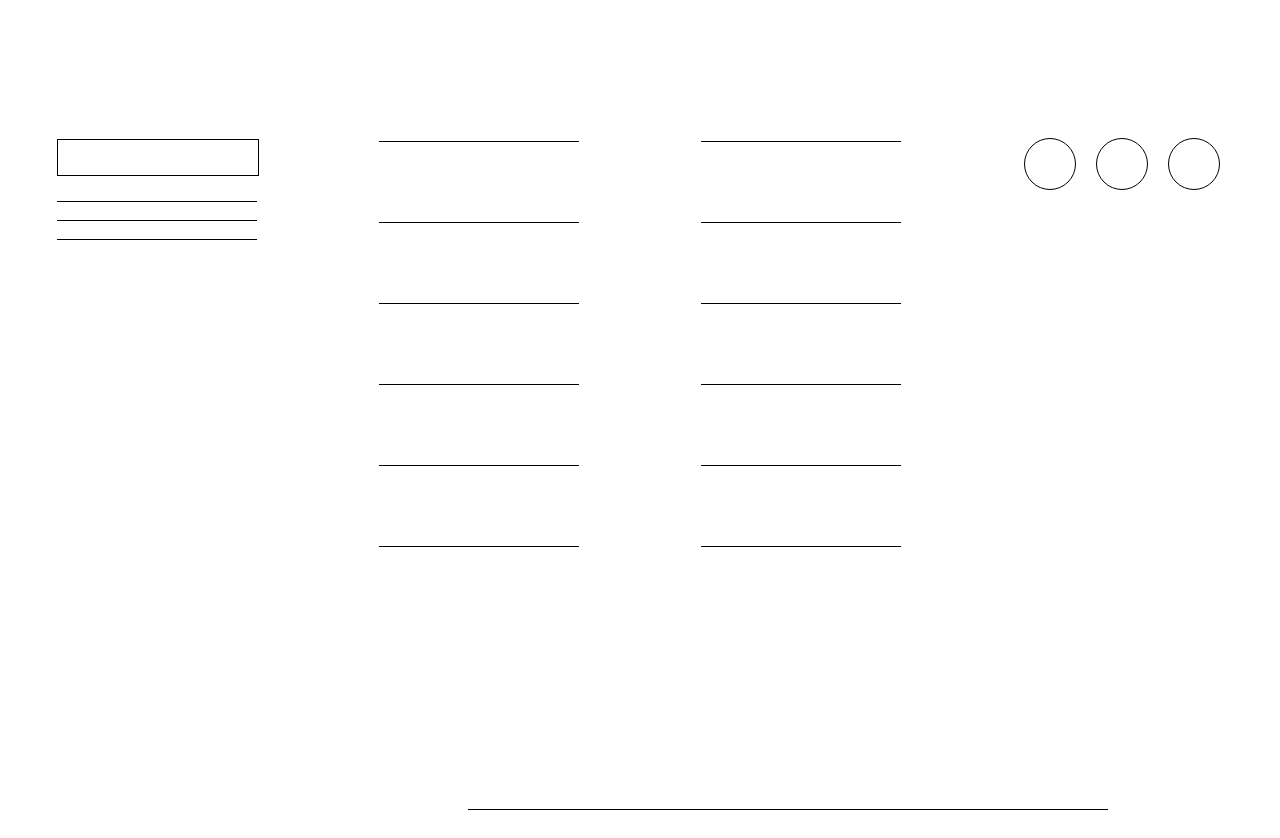
==== commit 9027b4bf: "tercer commit" ====
--- a/index.html
+++ b/index.html
@@ -46,26 +46,26 @@
 
     <!-- SECCION DOS HOME-->
     <section class="seccion-dos-home">
-        <div class="gran-super-container">
+        <div class="padre-detodo">
             <div class="titulo-chico-centrado"></div>
-            <div class="numeros-container">
-                <p>1</p>
-                <p>2</p>
-                <p>3</p>
-                <p>4</p>
-                <p>5</p>
-            </div>
-            <div class="pasos-container">
-                <div class="circulo-uno"></div>
-                <div class="linea-uno"></div>
-                <div class="circulo-dos"></div>
-                <hr class="linea-dos">
-                <div class="circulo-tres"></div>
-                <div class="linea-tres"></div>
-                <div class="circulo-cuatro"></div>
-                <div class="linea-cuatro"></div>
-                <div class="circulo-cinco"></div>
-            </div>
+        </div>
+        <div class="numeros-container">
+            <p>1</p>
+            <p>2</p>
+            <p>3</p>
+            <p>4</p>
+            <p>5</p>
+        </div>
+        <div class="pasos-container">
+            <div class="circulo-uno"></div>
+            <div class="linea-uno"></div>
+            <div class="circulo-dos"></div>
+            <hr class="linea-dos">
+            <div class="circulo-tres"></div>
+            <div class="linea-tres"></div>
+            <div class="circulo-cuatro"></div>
+            <div class="linea-cuatro"></div>
+            <div class="circulo-cinco"></div>
         </div>
     </section>
 
--- a/css/styles.css
+++ b/css/styles.css
@@ -2,7 +2,7 @@
   margin: 0;
   padding: 0;
   font-family: monospace;
-  font-size: 1rem;
+  font-size: 16px;
 }
 
 a {
@@ -66,8 +66,12 @@
 
 .seccion-uno-home .modulo-container {
   position: relative;
-  margin-top: 10.625rem;
-  margin-left: 12.25rem;
+  -webkit-box-pack: center;
+      -ms-flex-pack: center;
+          justify-content: center;
+  -ms-flex-line-pack: center;
+      align-content: center;
+  margin-top: 8.625rem;
 }
 
 .seccion-uno-home .modulo-container .titulo-uno {
@@ -78,7 +82,6 @@
 
 .seccion-uno-home .modulo-container .texto-container {
   width: 27.25rem;
-  height: 4.375rem;
   margin-top: 3.125rem;
 }
 
@@ -110,8 +113,10 @@
 }
 
 .seccion-uno-home .foto-container {
-  margin-top: 5.625rem;
-  margin-right: 10.9375rem;
+  padding: 3.125rem;
+  margin-right: 10%;
+  -ms-flex-line-pack: start;
+      align-content: start;
 }
 
 .seccion-uno-home .foto-container .foto-celu {
@@ -122,68 +127,68 @@
 }
 
 .seccion-dos-home {
-  display: -webkit-box;
-  display: -ms-flexbox;
-  display: flex;
-  position: relative;
-  place-content: center space-between;
-  height: 31.25rem;
-}
-
-.seccion-dos-home .gran-super-container {
-  margin-left: 11.5rem;
-}
-
-.seccion-dos-home .gran-super-container .titulo-chico-centrado {
-  position: absolute;
-  width: 27.4375rem;
-  height: 2.625rem;
-  border: solid 0.5px;
-  margin-top: 5.625rem;
-  margin-left: 33.125rem;
-}
-
-.seccion-dos-home .gran-super-container .numeros-container {
-  display: -webkit-box;
-  display: -ms-flexbox;
-  display: flex;
-  -ms-flex-pack: distribute;
-      justify-content: space-around;
-  position: absolute;
-  width: 37.5rem;
-  margin-top: 18.75rem;
-  margin-left: 28.125rem;
-  font-weight: bold;
-}
-
-.seccion-dos-home .gran-super-container .numeros-container p {
-  font-size: 2.5rem;
-}
-
-.seccion-dos-home .gran-super-container .pasos-container {
-  display: -webkit-box;
-  display: -ms-flexbox;
-  display: flex;
+  width: 100%;
+  height: 70vh;
+  display: -webkit-box;
+  display: -ms-flexbox;
+  display: flex;
+  -webkit-box-orient: vertical;
+  -webkit-box-direction: normal;
+      -ms-flex-direction: column;
+          flex-direction: column;
   -webkit-box-pack: space-evenly;
       -ms-flex-pack: space-evenly;
           justify-content: space-evenly;
-  position: absolute;
-  margin-top: 25rem;
-  margin-left: 28.125rem;
+}
+
+.seccion-dos-home .titulo-chico-centrado {
+  width: 27.4375rem;
+  height: 2.625rem;
+  border: solid 0.5px;
+  margin-left: auto;
+  margin-right: auto;
+}
+
+.seccion-dos-home .numeros-container {
+  margin-left: auto;
+  margin-right: auto;
+  display: -webkit-box;
+  display: -ms-flexbox;
+  display: flex;
+  -ms-flex-pack: distribute;
+      justify-content: space-around;
+  margin-top: 6rem;
   width: 37.5rem;
-}
-
-.seccion-dos-home .gran-super-container .pasos-container .circulo-uno, .seccion-dos-home .gran-super-container .pasos-container .circulo-dos,
-.seccion-dos-home .gran-super-container .pasos-container .circulo-tres, .seccion-dos-home .gran-super-container .pasos-container .circulo-cuatro,
-.seccion-dos-home .gran-super-container .pasos-container .circulo-cinco {
+  font-weight: bold;
+}
+
+.seccion-dos-home .numeros-container p {
+  font-size: 2.5rem;
+}
+
+.seccion-dos-home .pasos-container {
+  margin-left: auto;
+  margin-right: auto;
+  display: -webkit-box;
+  display: -ms-flexbox;
+  display: flex;
+  -webkit-box-pack: space-evenly;
+      -ms-flex-pack: space-evenly;
+          justify-content: space-evenly;
+  width: 37.5rem;
+}
+
+.seccion-dos-home .pasos-container .circulo-uno, .seccion-dos-home .pasos-container .circulo-dos,
+.seccion-dos-home .pasos-container .circulo-tres, .seccion-dos-home .pasos-container .circulo-cuatro,
+.seccion-dos-home .pasos-container .circulo-cinco {
   width: 13.125rem;
   height: 5.625rem;
   border-radius: 100%;
   border: solid 0.5px;
 }
 
-.seccion-dos-home .gran-super-container .pasos-container .linea-uno, .seccion-dos-home .gran-super-container .pasos-container .linea-dos,
-.seccion-dos-home .gran-super-container .pasos-container .linea-tres, .seccion-dos-home .gran-super-container .pasos-container .linea-cuatro {
+.seccion-dos-home .pasos-container .linea-uno, .seccion-dos-home .pasos-container .linea-dos,
+.seccion-dos-home .pasos-container .linea-tres, .seccion-dos-home .pasos-container .linea-cuatro {
   border: 0;
   border-top: 1px solid;
   height: 0;
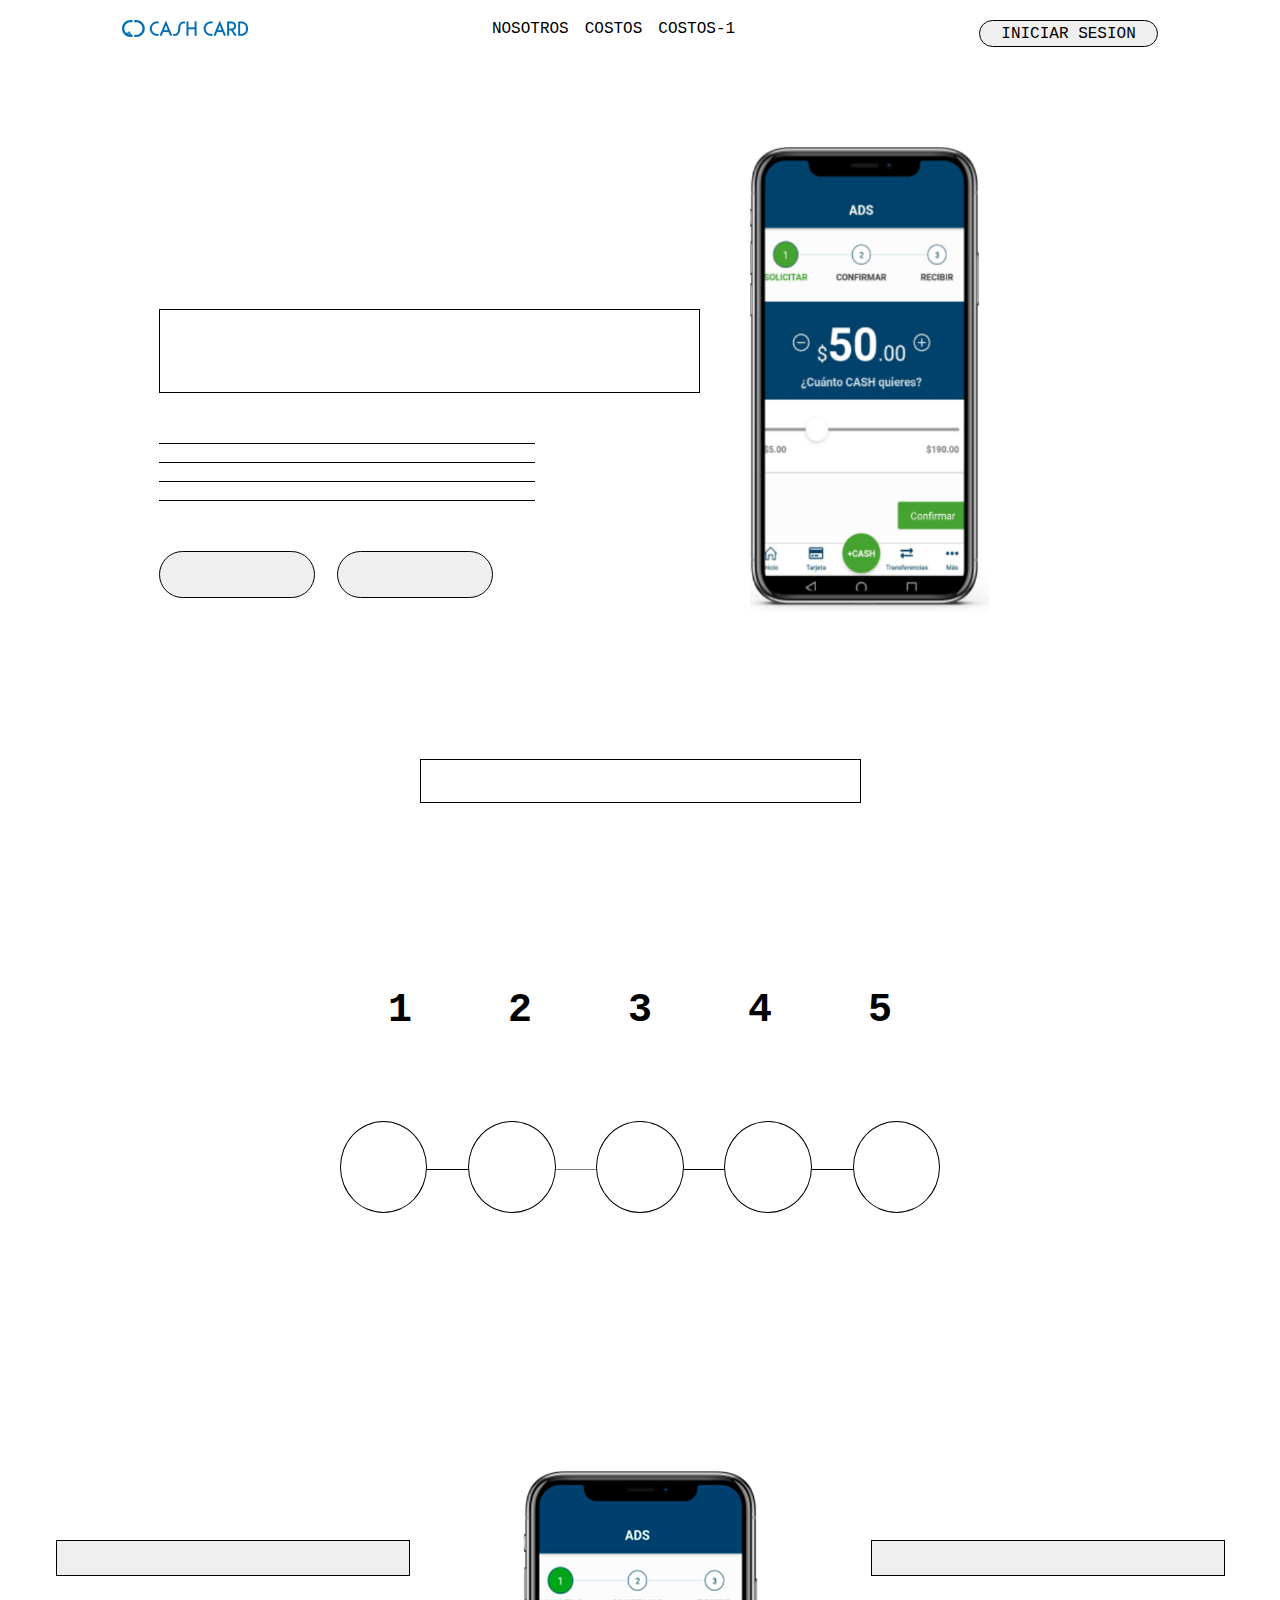
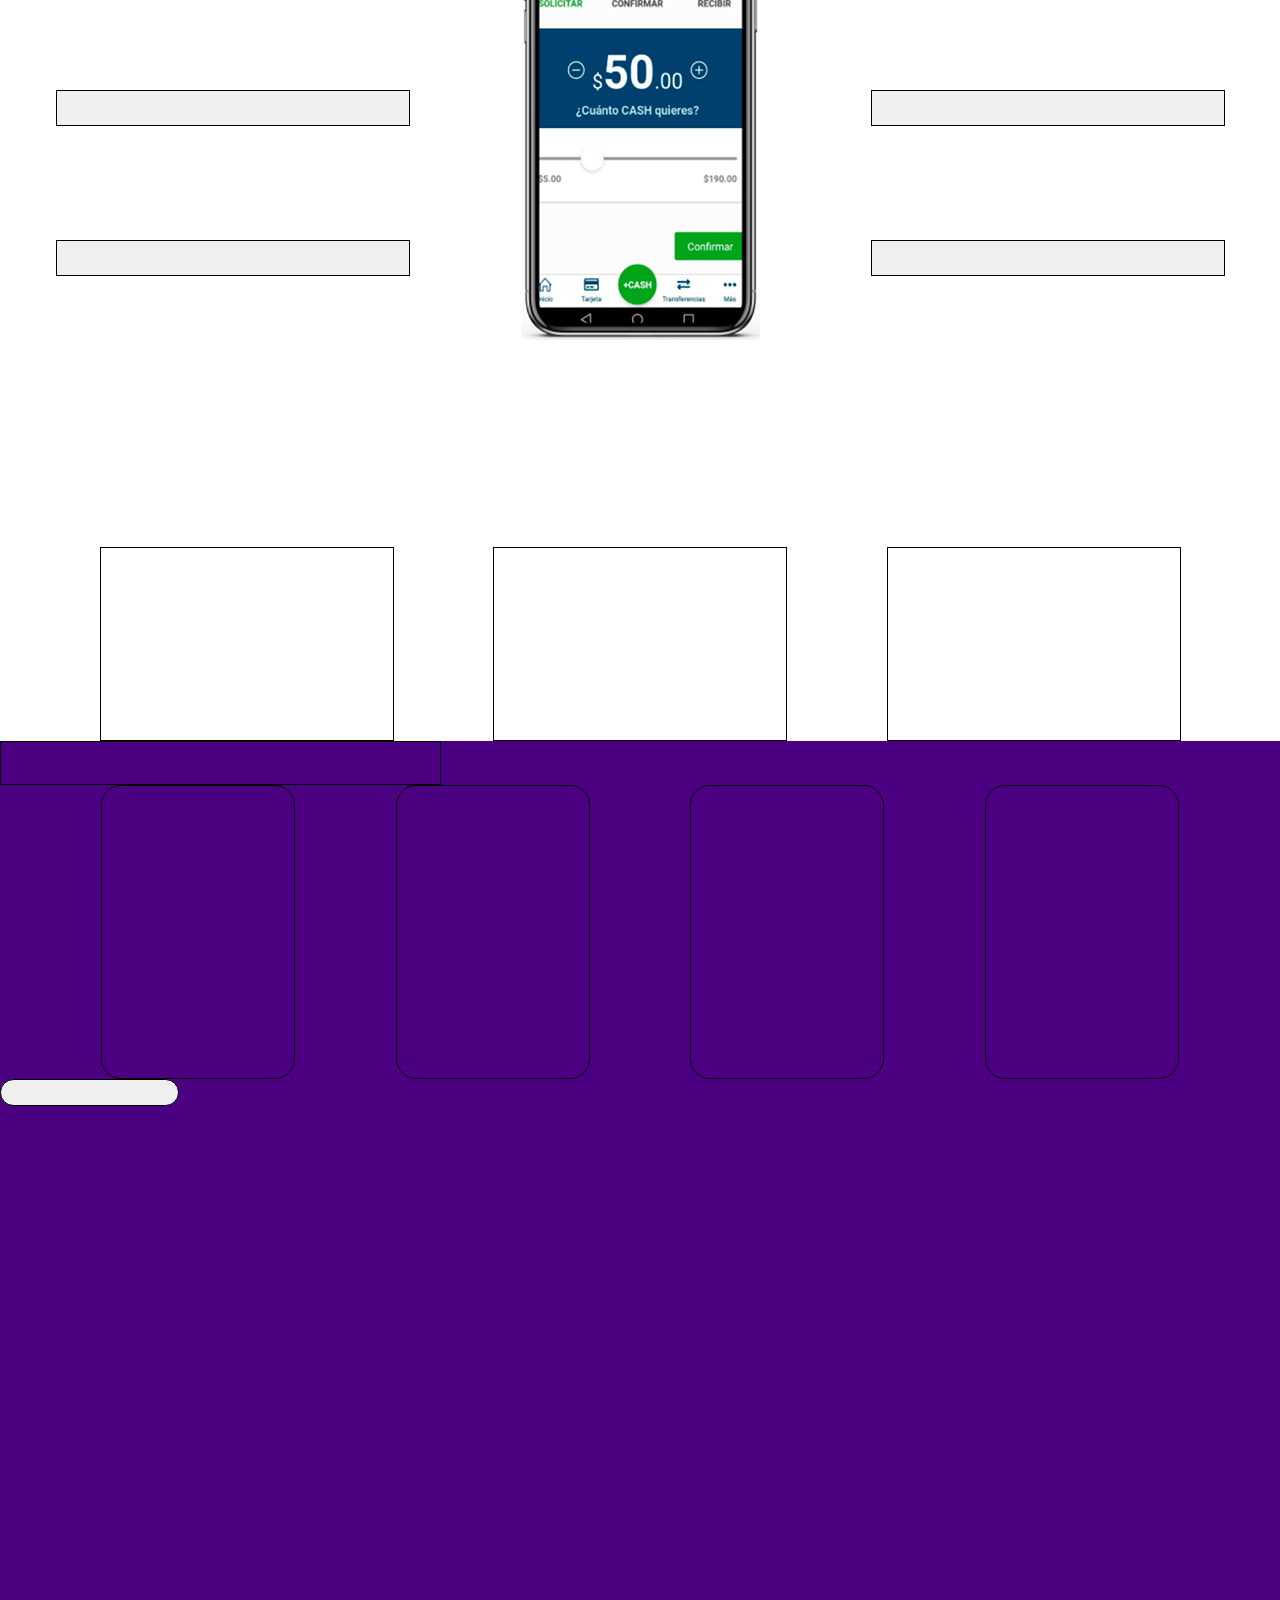
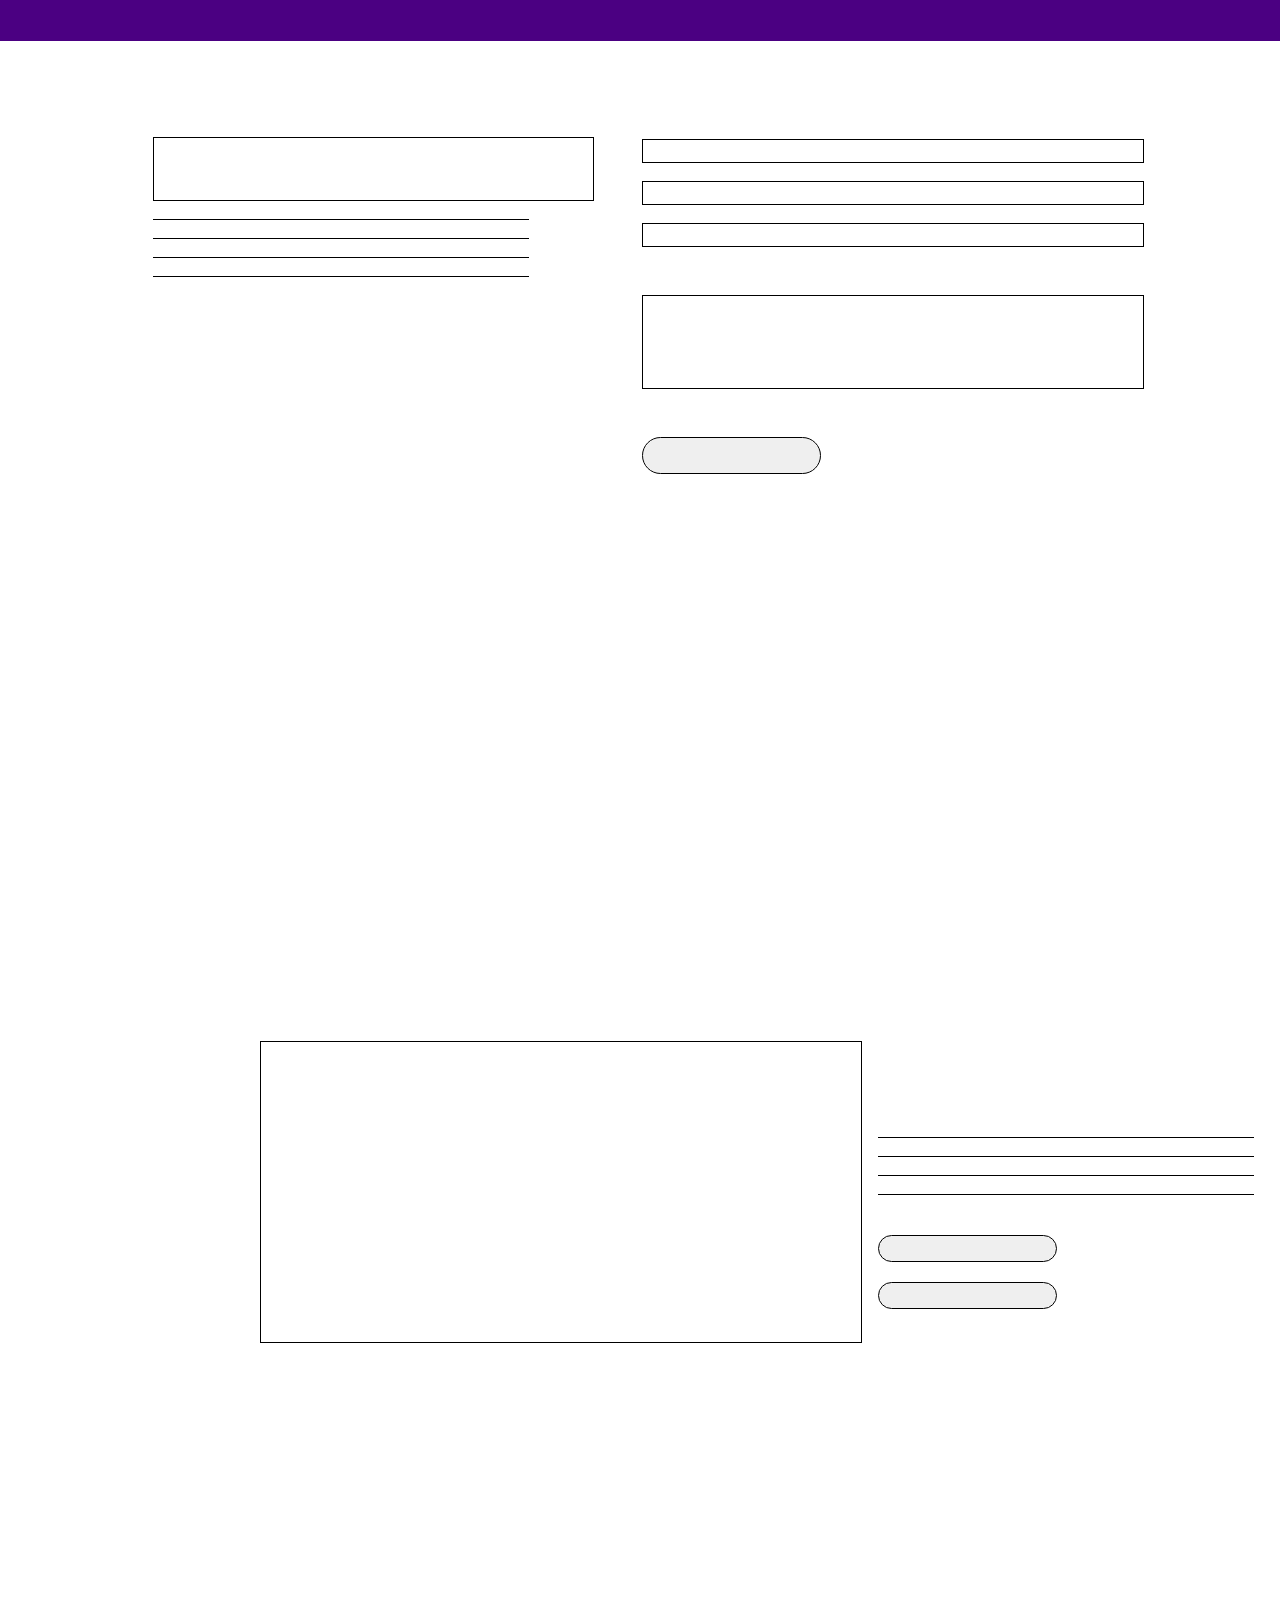
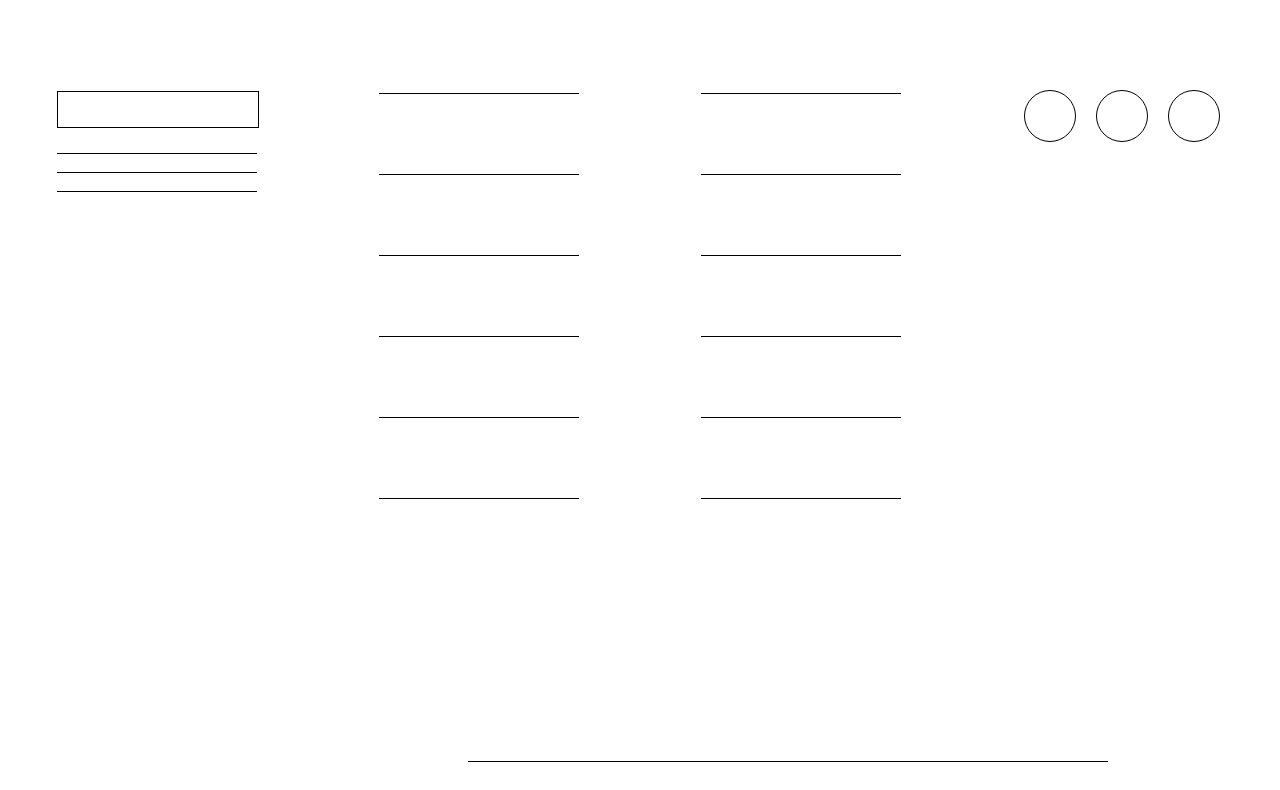
==== commit a0ceaf8d: "cuarto commit" ====
--- a/index.html
+++ b/index.html
@@ -107,29 +107,28 @@
 
     <!-- SECCION SEIS HOME-->
     <section class="seccion-seis-home">
-        <div class="ultra-modulo">
+        
             <div class="modulo-tres">
-                <div class="dale">
-                    <div class="cuadro-titulo"></div>
-                    <div class="contenedor-lineas">
-                        <div class="lineas"></div>
-                        <div class="lineas"></div>
-                        <div class="lineas"></div>
-                        <div class="lineas"></div>
-                    </div>
-                </div>
-                <div class="modulo-cuatro">
-                    <div class="gran-contenedor">
-                        <div class="contenedor-cajas">
-                            <div class="caja"></div>
-                            <div class="caja"></div>
-                            <div class="caja"></div>
-                        </div>
-                        <div class="caja-cuatro"></div>
-                        <button class="boton-seccion-seis"></button>
-                    </div>
-                </div>
-            </div>
+                <div class="cuadro-titulo"></div>
+                <div class="contenedor-lineas">
+                    <div class="lineas"></div>
+                    <div class="lineas"></div>
+                    <div class="lineas"></div>
+                    <div class="lineas"></div>
+                </div>
+            </div>
+        
+        
+            <div class="modulo-cuatro">
+                <div class="contenedor-cajas">
+                        <div class="caja"></div>
+                        <div class="caja"></div>
+                        <div class="caja"></div>
+                </div>
+                <div class="caja-cuatro"></div>
+                <button class="boton-seccion-seis"></button>
+            </div>
+            
     </section>
 
     <!-- SECCION SIETE HOME-->
--- a/css/styles.css
+++ b/css/styles.css
@@ -273,18 +273,15 @@
 }
 
 .seccion-cinco-home {
+  background: indigo;
   width: 100%;
   height: 100vh;
-  padding-top: 9.375rem;
-  margin-bottom: 6.25rem;
 }
 
 .seccion-cinco-home .titulo-chico-centrado {
   width: 27.4375rem;
   height: 2.625rem;
   border: solid 0.5px;
-  margin-top: 5.625rem;
-  margin-left: 44.20rem;
 }
 
 .seccion-cinco-home .contenedor-fotos {
@@ -298,7 +295,6 @@
       -ms-flex-pack: space-evenly;
           justify-content: space-evenly;
   justify-items: center;
-  margin-top: 9.375rem;
 }
 
 .seccion-cinco-home .foto-cuatro, .seccion-cinco-home .foto-cinco, .seccion-cinco-home .foto-seis, .seccion-cinco-home .foto-siete {
@@ -311,59 +307,33 @@
 .seccion-cinco-home .boton {
   width: 11.1875rem;
   height: 1.6875rem;
-  margin-top: 8.625rem;
-  margin-left: 52.20rem;
   border: solid 0.5px;
   border-radius: 2.875rem;
 }
 
 .seccion-seis-home {
   width: 100%;
-  height: 70vh;
-  padding-top: 2.125rem;
-  padding-bottom: 2.125rem;
-  display: -webkit-box;
-  display: -ms-flexbox;
-  display: flex;
-}
-
-.seccion-seis-home .ultra-modulo {
-  margin-left: 9.375rem;
-}
-
-.seccion-seis-home .ultra-modulo .modulo-tres {
-  width: 50%;
-  height: 100%;
-  margin-left: 8.125rem;
-  display: -webkit-box;
-  display: -ms-flexbox;
-  display: flex;
-  -webkit-box-align: center;
-      -ms-flex-align: center;
-          align-items: center;
-}
-
-.seccion-seis-home .ultra-modulo .modulo-tres .dale {
-  margin-left: 1rem;
-  height: 50%;
-  display: -webkit-box;
-  display: -ms-flexbox;
-  display: flex;
-  -webkit-box-orient: vertical;
-  -webkit-box-direction: normal;
-      -ms-flex-direction: column;
-          flex-direction: column;
-  -ms-flex-pack: distribute;
-      justify-content: space-around;
-}
-
-.seccion-seis-home .ultra-modulo .modulo-tres .dale .cuadro-titulo {
+  height: 100vh;
+  display: -webkit-box;
+  display: -ms-flexbox;
+  display: flex;
+  -webkit-box-pack: center;
+      -ms-flex-pack: center;
+          justify-content: center;
+}
+
+.seccion-seis-home .modulo-tres {
+  padding: 1rem;
+  margin: 5rem 1rem 1rem 1rem;
+}
+
+.seccion-seis-home .modulo-tres .cuadro-titulo {
   width: 27.4375rem;
   height: 3.875rem;
   border: 0.5px solid;
 }
 
-.seccion-seis-home .ultra-modulo .modulo-tres .dale .contenedor-lineas .lineas {
+.seccion-seis-home .modulo-tres .contenedor-lineas .lineas {
   margin-top: 1.125rem;
   width: 23.5rem;
   border-bottom: 0.5px solid;
@@ -372,46 +342,33 @@
           align-items: start;
 }
 
-.seccion-seis-home .ultra-modulo .modulo-cuatro {
-  height: 100%;
-  margin-left: 16.25rem;
-}
-
-.seccion-seis-home .ultra-modulo .modulo-cuatro .gran-contenedor {
-  height: 100%;
-  display: -webkit-box;
-  display: -ms-flexbox;
-  display: flex;
-  -webkit-box-orient: vertical;
-  -webkit-box-direction: normal;
-      -ms-flex-direction: column;
-          flex-direction: column;
-  -webkit-box-pack: space-evenly;
-      -ms-flex-pack: space-evenly;
-          justify-content: space-evenly;
-  -webkit-box-align: end;
-      -ms-flex-align: end;
-          align-items: end;
-}
-
-.seccion-seis-home .ultra-modulo .modulo-cuatro .gran-contenedor .contenedor-cajas .caja {
+.seccion-seis-home .modulo-cuatro {
+  margin: 5rem 1rem 1rem 1rem;
+}
+
+.seccion-seis-home .modulo-cuatro .contenedor-cajas .caja {
   margin-top: 1.125rem;
   width: 31.25rem;
   height: 1.375rem;
   border: 0.5px solid;
 }
 
-.seccion-seis-home .ultra-modulo .modulo-cuatro .gran-contenedor .caja-cuatro {
+.seccion-seis-home .modulo-cuatro .caja-cuatro {
   width: 31.25rem;
   height: 5.75rem;
   border: 0.5px solid;
-}
-
-.seccion-seis-home .ultra-modulo .modulo-cuatro .gran-contenedor .boton-seccion-seis {
+  margin-top: 3rem;
+}
+
+.seccion-seis-home .modulo-cuatro .boton-seccion-seis {
   width: 11.1875rem;
   height: 2.3125rem;
   border: solid 0.5px;
   border-radius: 2.875rem;
+  margin-top: 3rem;
+  -webkit-box-align: start;
+      -ms-flex-align: start;
+          align-items: start;
 }
 
 .seccion-siete-home {
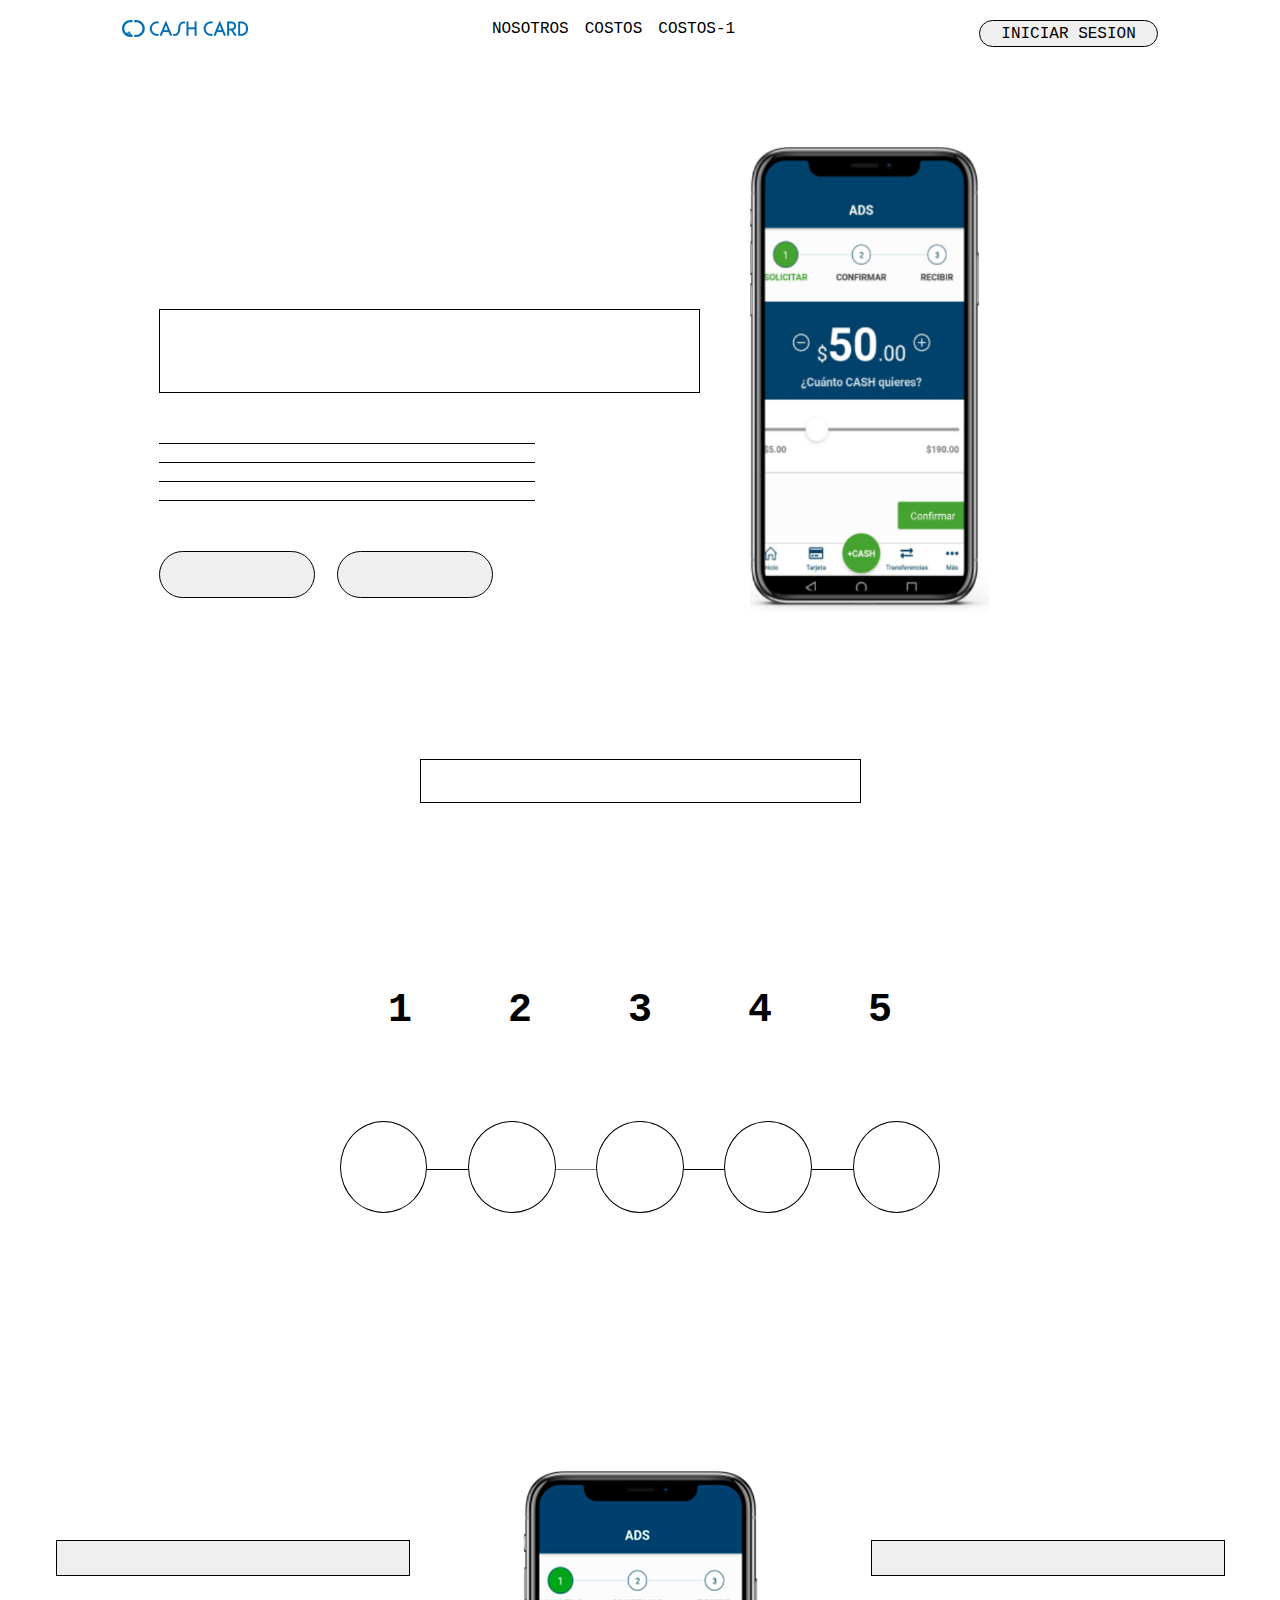
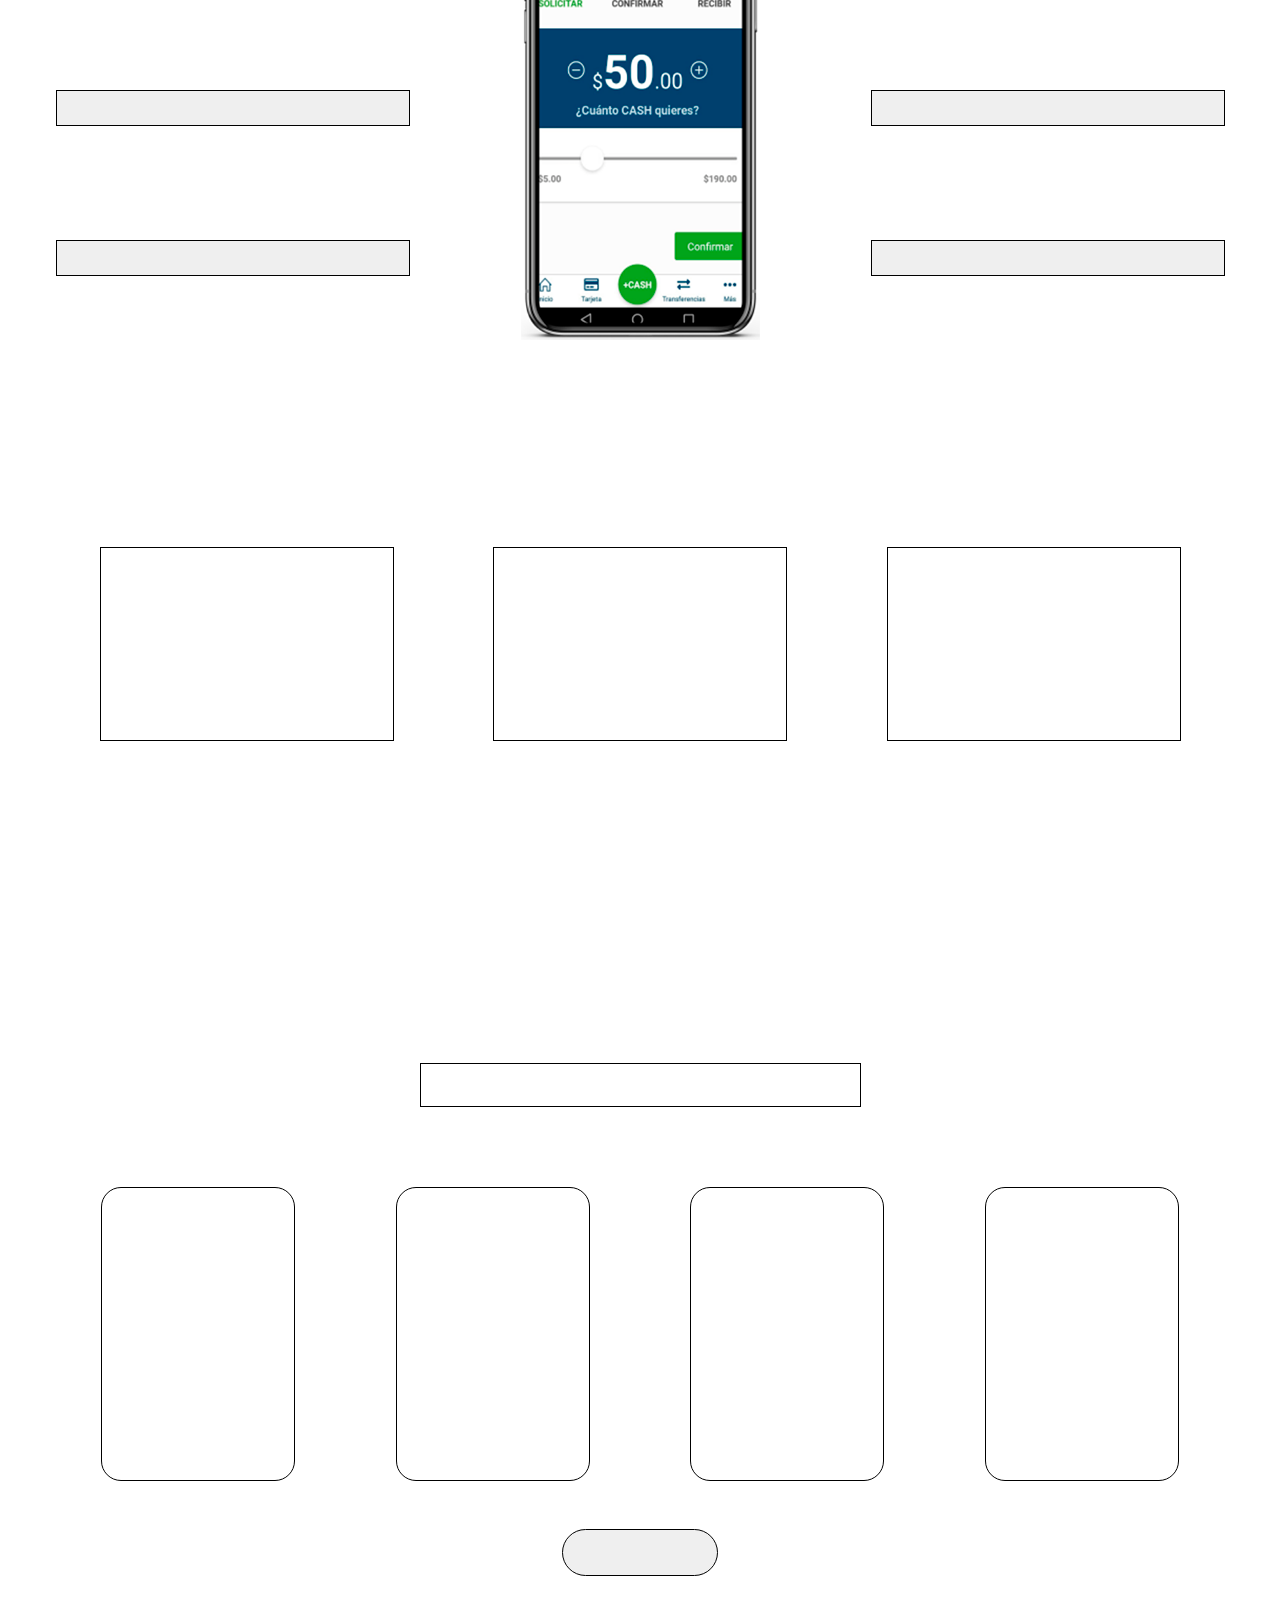
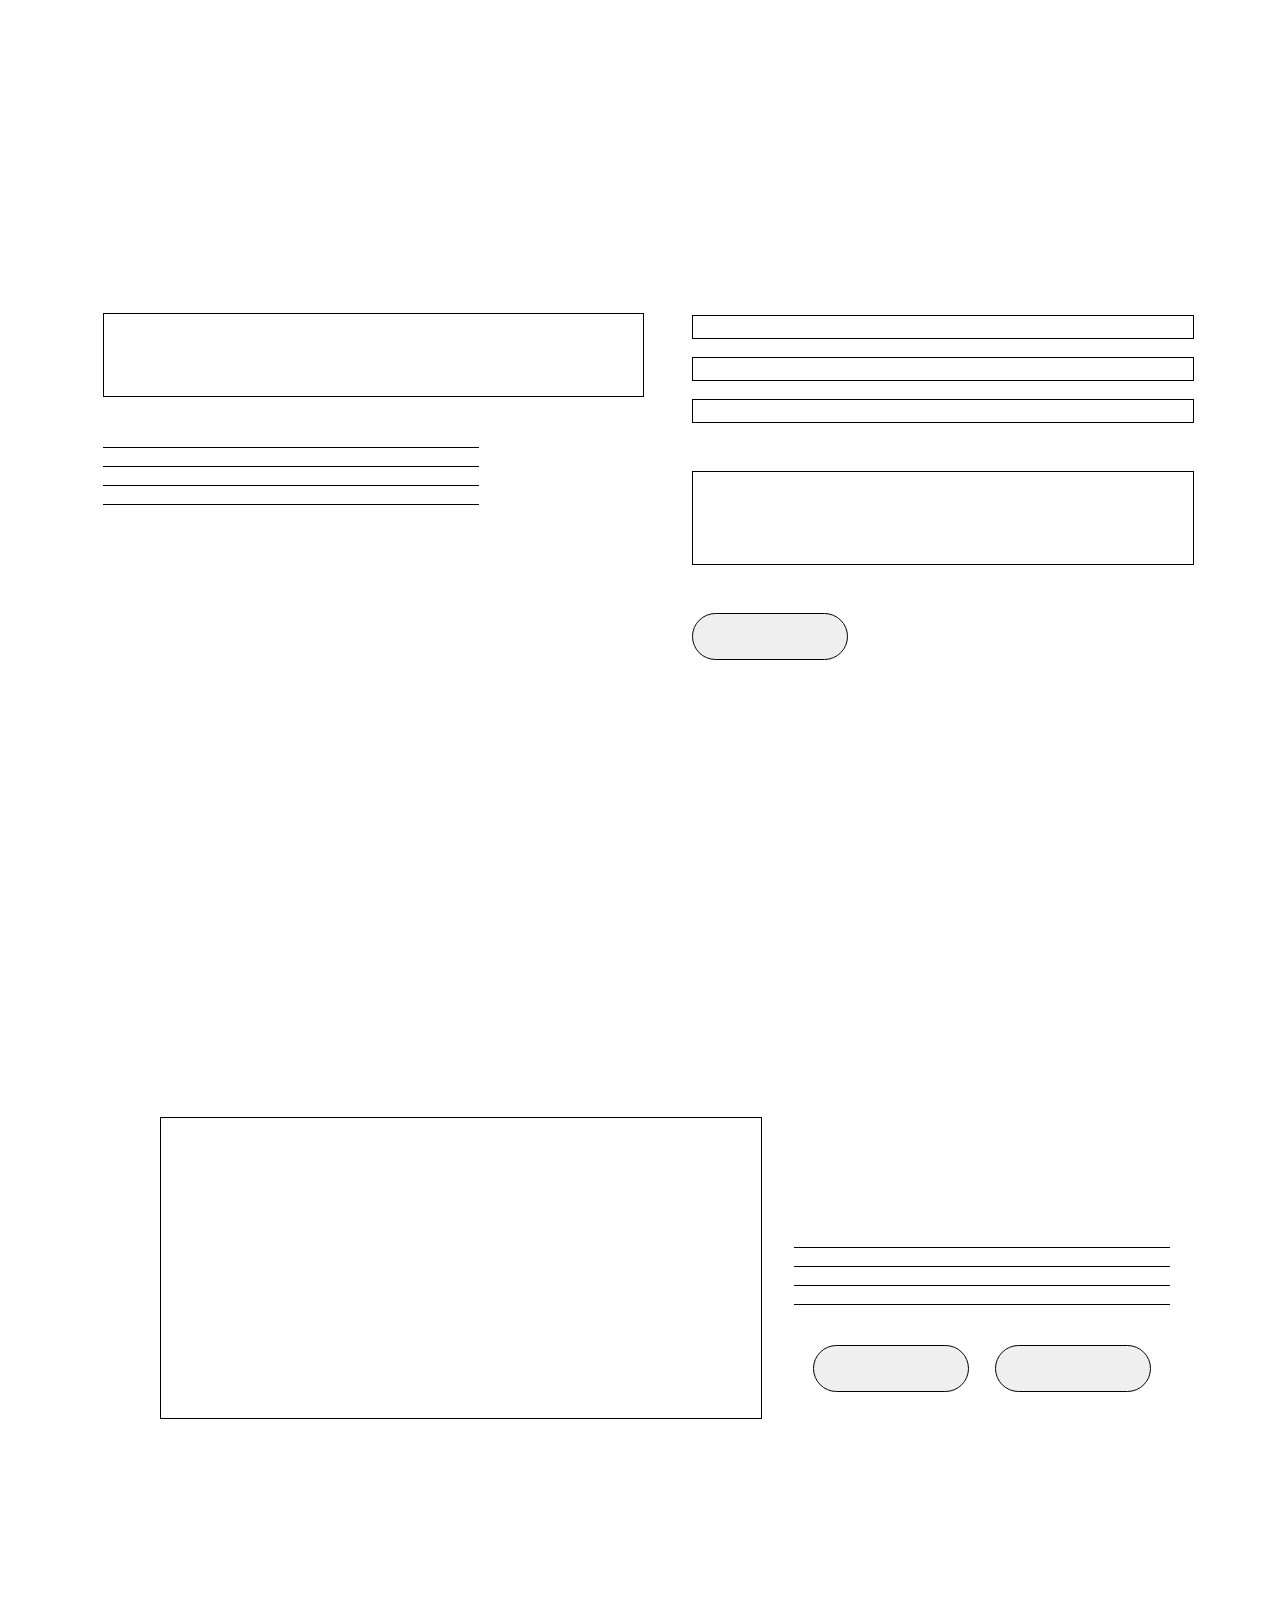
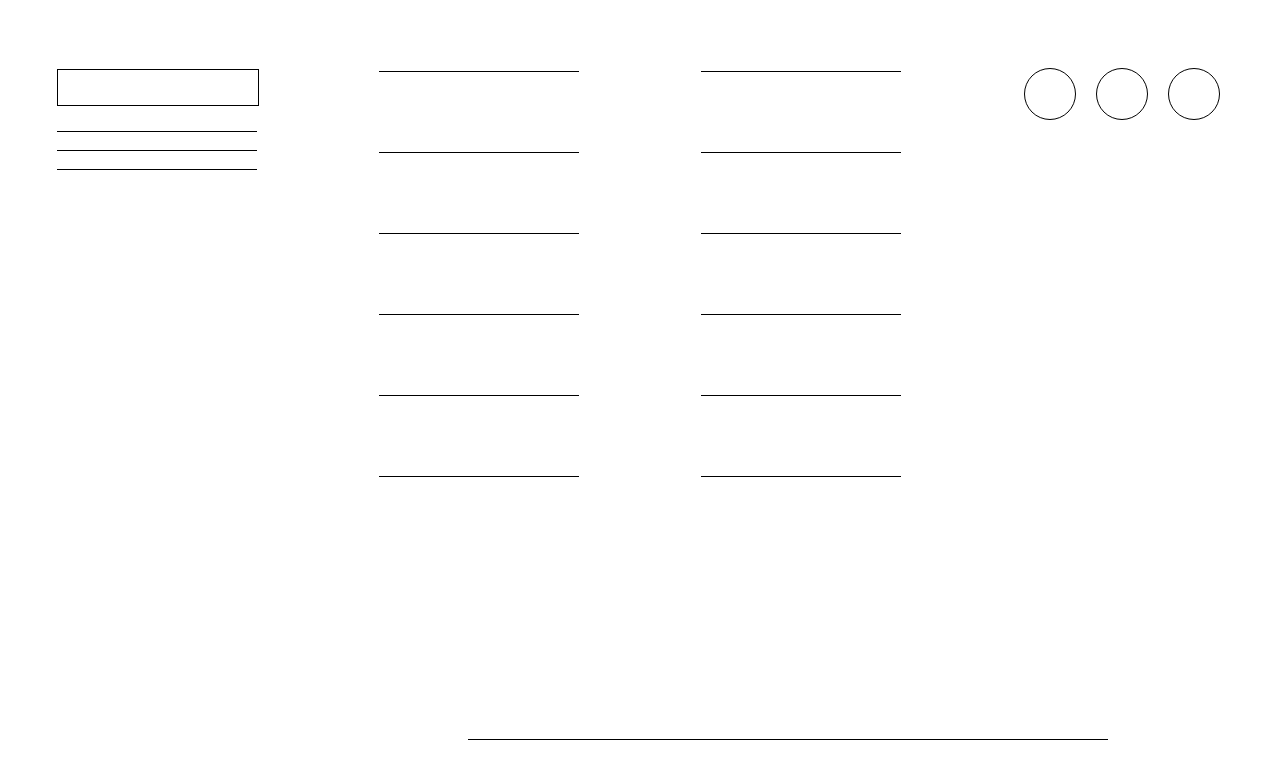
==== commit 34523ce9: "arreglo uno" ====
--- a/index.html
+++ b/index.html
@@ -95,14 +95,18 @@
 
     <!-- SECCION CINCO HOME-->
     <section class="seccion-cinco-home">
+
         <div class="titulo-chico-centrado"></div>
+
         <div class="contenedor-fotos">
             <div class="foto-cuatro"></div>
             <div class="foto-cinco"></div>
             <div class="foto-seis"></div>
             <div class="foto-siete"></div>
         </div>
+
         <button class="boton"></button>
+
     </section>
 
     <!-- SECCION SEIS HOME-->
--- a/css/styles.css
+++ b/css/styles.css
@@ -273,31 +273,44 @@
 }
 
 .seccion-cinco-home {
-  background: indigo;
   width: 100%;
   height: 100vh;
+  margin: 8rem 0 3rem 0;
+  display: -webkit-box;
+  display: -ms-flexbox;
+  display: flex;
+  -webkit-box-orient: vertical;
+  -webkit-box-direction: normal;
+      -ms-flex-direction: column;
+          flex-direction: column;
+  -webkit-box-align: center;
+      -ms-flex-align: center;
+          align-items: center;
+  -webkit-box-pack: center;
+      -ms-flex-pack: center;
+          justify-content: center;
 }
 
 .seccion-cinco-home .titulo-chico-centrado {
   width: 27.4375rem;
   height: 2.625rem;
   border: solid 0.5px;
+  margin-left: auto;
+  margin-right: auto;
 }
 
 .seccion-cinco-home .contenedor-fotos {
   display: -webkit-box;
   display: -ms-flexbox;
   display: flex;
-  -webkit-box-align: center;
-      -ms-flex-align: center;
-          align-items: center;
   -webkit-box-pack: space-evenly;
       -ms-flex-pack: space-evenly;
           justify-content: space-evenly;
-  justify-items: center;
-}
-
-.seccion-cinco-home .foto-cuatro, .seccion-cinco-home .foto-cinco, .seccion-cinco-home .foto-seis, .seccion-cinco-home .foto-siete {
+  width: 100%;
+  margin-top: 5rem;
+}
+
+.seccion-cinco-home .contenedor-fotos .foto-cuatro, .seccion-cinco-home .contenedor-fotos .foto-cinco, .seccion-cinco-home .contenedor-fotos .foto-seis, .seccion-cinco-home .contenedor-fotos .foto-siete {
   width: 12rem;
   height: 18.25rem;
   border: 0.5px solid;
@@ -305,8 +318,9 @@
 }
 
 .seccion-cinco-home .boton {
-  width: 11.1875rem;
-  height: 1.6875rem;
+  margin-top: 3rem;
+  width: 9.75rem;
+  height: 2.9375rem;
   border: solid 0.5px;
   border-radius: 2.875rem;
 }
@@ -328,9 +342,13 @@
 }
 
 .seccion-seis-home .modulo-tres .cuadro-titulo {
-  width: 27.4375rem;
-  height: 3.875rem;
-  border: 0.5px solid;
+  width: 33.6875rem;
+  height: 5.125rem;
+  border: solid 0.5px;
+}
+
+.seccion-seis-home .modulo-tres .contenedor-lineas {
+  margin-top: 3.125rem;
 }
 
 .seccion-seis-home .modulo-tres .contenedor-lineas .lineas {
@@ -361,14 +379,11 @@
 }
 
 .seccion-seis-home .modulo-cuatro .boton-seccion-seis {
-  width: 11.1875rem;
-  height: 2.3125rem;
+  margin-top: 3rem;
+  width: 9.75rem;
+  height: 2.9375rem;
   border: solid 0.5px;
   border-radius: 2.875rem;
-  margin-top: 3rem;
-  -webkit-box-align: start;
-      -ms-flex-align: start;
-          align-items: start;
 }
 
 .seccion-siete-home {
@@ -380,49 +395,55 @@
 }
 
 .seccion-siete-home .modulo-primero {
-  width: 50%;
-  height: 31.25rem;
+  margin: 0 0 0 10rem;
+  display: -webkit-box;
+  display: -ms-flexbox;
+  display: flex;
+  -webkit-box-align: center;
+      -ms-flex-align: center;
+          align-items: center;
+  -webkit-box-pack: center;
+      -ms-flex-pack: center;
+          justify-content: center;
 }
 
 .seccion-siete-home .modulo-primero .gran-cuadro {
-  margin-left: 16.25rem;
-  margin-top: 6.25rem;
   width: 37.5rem;
   height: 18.75rem;
   border: solid 0.5px;
 }
 
-.seccion-siete-home .modulo-segundo {
-  width: 50%;
-  height: 500%;
-  padding: 3.125rem;
-}
-
 .seccion-siete-home .modulo-segundo .super-div {
-  margin-top: 9.125rem;
-  margin-left: 11.125rem;
+  display: -webkit-box;
+  display: -ms-flexbox;
+  display: flex;
+  -webkit-box-orient: vertical;
+  -webkit-box-direction: normal;
+      -ms-flex-direction: column;
+          flex-direction: column;
+  -webkit-box-pack: center;
+      -ms-flex-pack: center;
+          justify-content: center;
+  -webkit-box-align: center;
+      -ms-flex-align: center;
+          align-items: center;
+  margin-top: 5rem;
 }
 
 .seccion-siete-home .modulo-segundo .super-div .contenedor-lineas-dos {
-  margin-top: 3.125rem;
-  margin-bottom: 1.875rem;
+  padding: 2rem;
 }
 
 .seccion-siete-home .modulo-segundo .super-div .contenedor-lineas-dos .lineas-dos {
   width: 23.5rem;
   margin-top: 1.125rem;
-  margin-left: 0.625rem;
   border-bottom: solid 0.5px;
 }
 
-.seccion-siete-home .modulo-segundo .super-div .contenedor-btn {
-  margin-bottom: 1.875rem;
-}
-
 .seccion-siete-home .modulo-segundo .super-div .contenedor-btn .btn {
-  margin: 0.625rem;
-  width: 11.1875rem;
-  height: 1.6875rem;
+  margin: 0.5rem;
+  width: 9.75rem;
+  height: 2.9375rem;
   border: solid 0.5px;
   border-radius: 2.875rem;
 }
